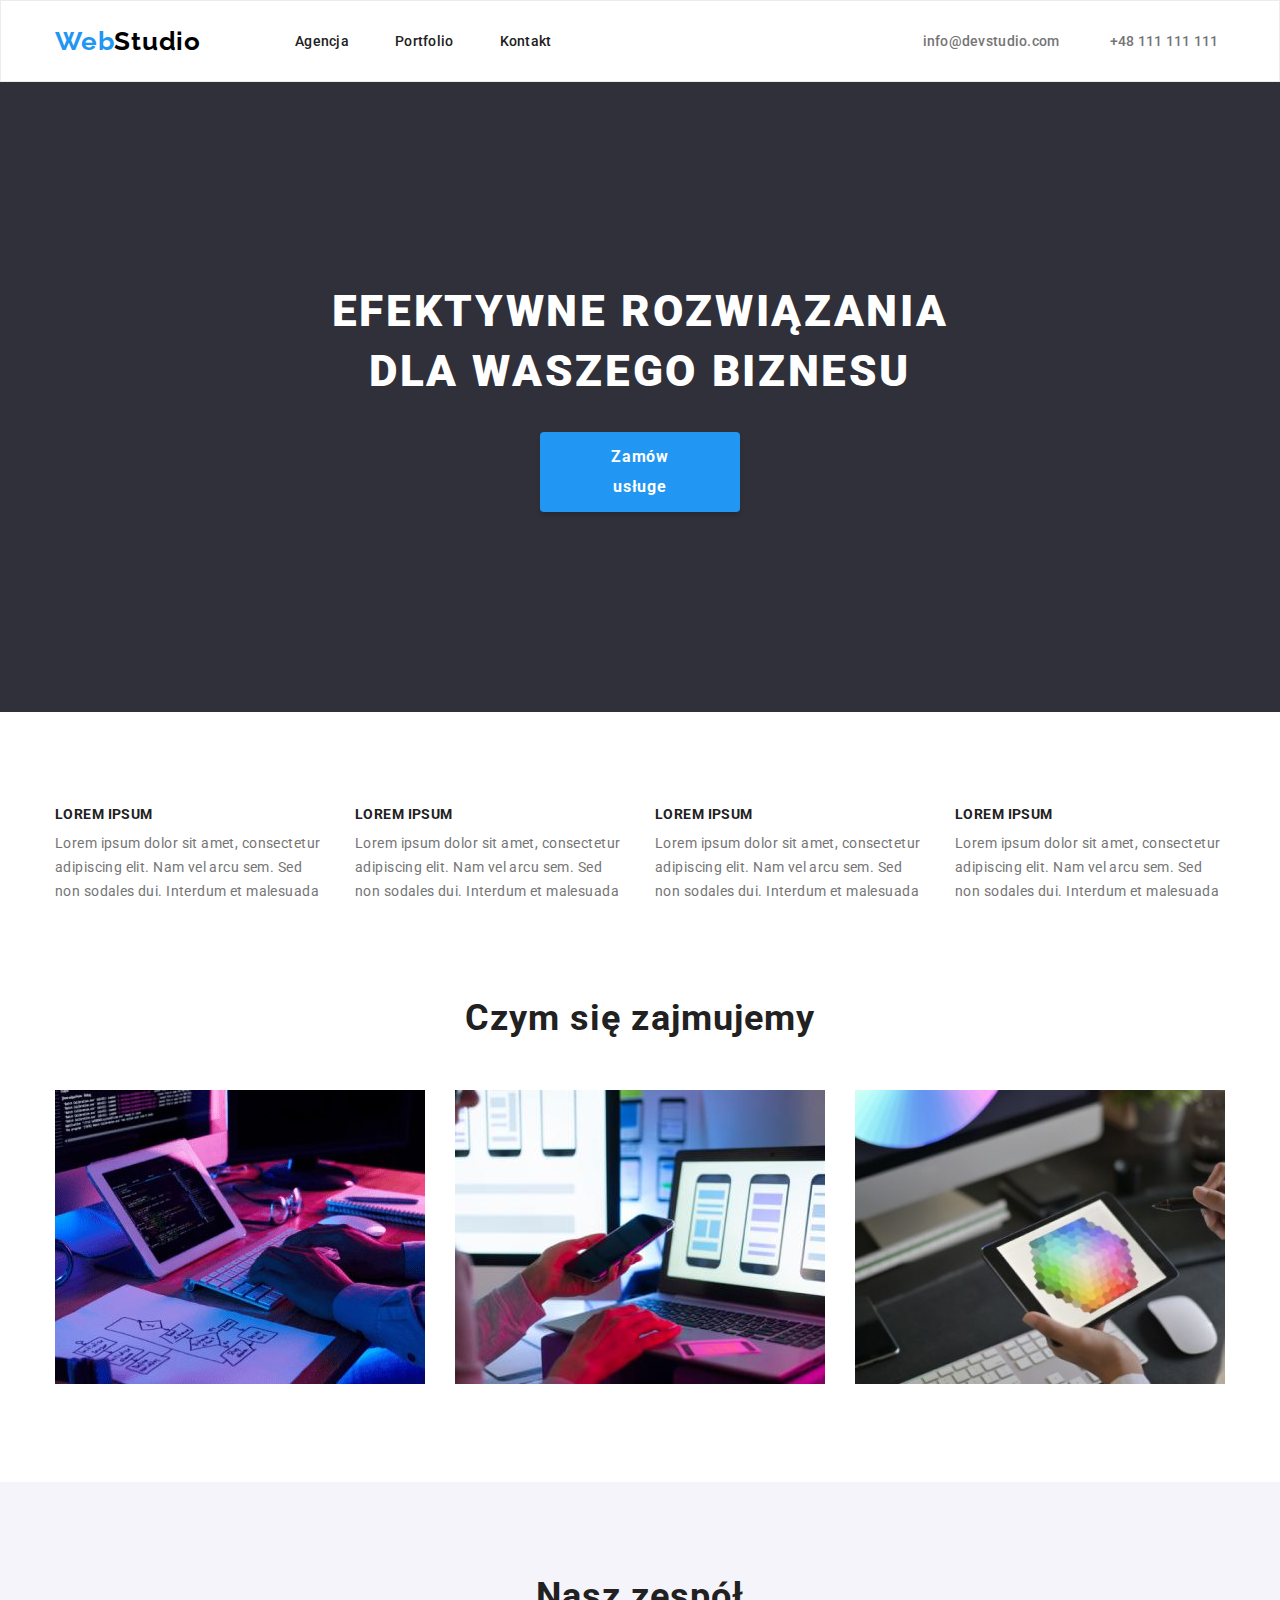
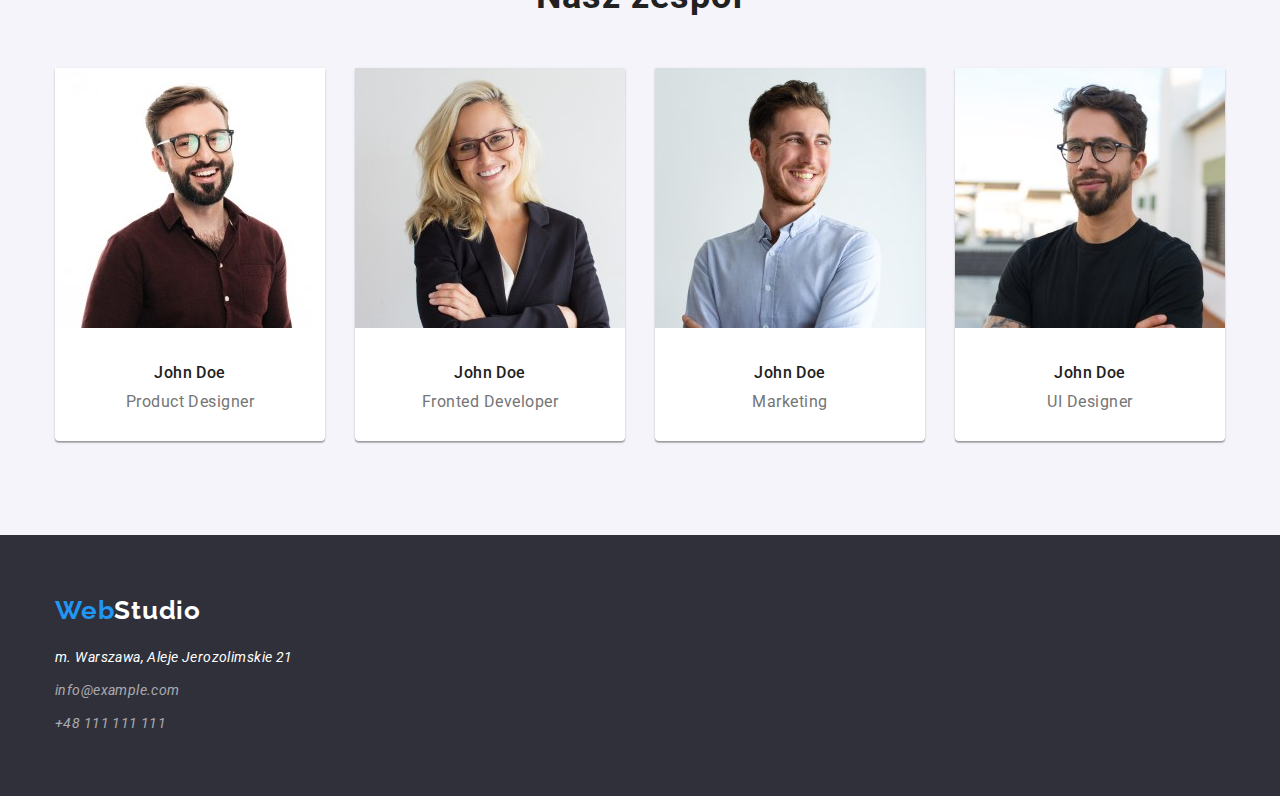
==== index.html @ d9acb0db "added files" ====
<!DOCTYPE html>
<html lang="en">
	<head>
		<meta charset="UTF-8" />
		<meta http-equiv="X-UA-Compatible" content="IE=edge" />
		<meta name="viewport" content="width=device-width, initial-scale=1.0" />
		<link rel="preconnect" href="https://fonts.googleapis.com" />
		<link rel="preconnect" href="https://fonts.gstatic.com" crossorigin />
		<link rel="stylesheet" href=" https://cdnjs.cloudflare.com/ajax/libs/modern-normalize/1.1.0/modern-normalize.min.css">
		<link
			href="https://fonts.googleapis.com/css2?family=Raleway:wght@400;700;900&family=Roboto:wght@400;500;700;900&display=swap"
			rel="stylesheet"
		/>
		<link rel="stylesheet" href="css/styles.css" />
		<title>Studio</title>
	</head>
	<body>
		<!-- HEADER -->
		<header class="header">
			<div class="container">
			<a href="index.html" class="logo">
				<span class="logo-left-side">Web</span
				><span class="logo-right-side">Studio</span></a
			>
			<nav class="navigation">
				<ul class="navigation-list">
					<li class="navigation-list-item">
						<a href="#" class="navigation-list-link">Agencja</a>
					</li>
					<li class="navigation-list-item">
						<a href="portfolio.html" class="navigation-list-link">Portfolio</a>
					</li>
					<li class="navigation-list-item">
						<a href="#" class="navigation-list-link">Kontakt</a>
					</li>
				</ul>
			</nav>
			<ul class="contact-list">
				<li class="contact-list-item">
					<a href="mailto:info@devstudio.com" class="contact-list-link"
						>info@devstudio.com</a
					>
				</li>
				<li class="contact-list-item">
					<a href="tel:+48111111111" class="contact-list-link"
						>+48 111 111 111</a
					>
				</li>
			</ul>
			</div>
		</header>
		<!-- MAIN -->
		<main>
			<!-- HERO-->
			<section class="hero">
				<div class="container">
				<h1 class="hero-title">efektywne rozwiązania dla waszego biznesu</h1>
				<button type="button" class="hero-button">Zamów usługe</button>
				</div>	
			</section>
			<!-- OUR STRENGHTS -->
			<section class="our-strength section">
				<div class="container">
				<ul class="our-strength-list">
					<li class="our-strength-list-item">
						<p class="our-strength-list-item-title">lorem ipsum</p>
						<p class="our-strength-list-item-text">
							Lorem ipsum dolor sit amet, consectetur adipiscing elit. Nam vel
							arcu sem. Sed non sodales dui. Interdum et malesuada
						</p>
					</li>
					<li class="our-strength-list-item">
						<p class="our-strength-list-item-title">lorem ipsum</p>
						<p class="our-strength-list-item-text">
							Lorem ipsum dolor sit amet, consectetur adipiscing elit. Nam vel
							arcu sem. Sed non sodales dui. Interdum et malesuada
						</p>
					</li>
					<li class="our-strength-list-item">
						<p class="our-strength-list-item-title">lorem ipsum</p>
						<p class="our-strength-list-item-text">
							Lorem ipsum dolor sit amet, consectetur adipiscing elit. Nam vel
							arcu sem. Sed non sodales dui. Interdum et malesuada
						</p>
					</li>
					<li class="our-strength-list-item">
						<p class="our-strength-list-item-title">lorem ipsum</p>
						<p class="our-strength-list-item-text">
							Lorem ipsum dolor sit amet, consectetur adipiscing elit. Nam vel
							arcu sem. Sed non sodales dui. Interdum et malesuada
						</p>
					</li>
				</ul>
				</div>
			</section>
			<!-- WHAT WE DO -->
			<section class="what-we-do section">
				<div class="container">
				<h2 class="what-we-do-title">Czym się zajmujemy</h2>
				<ul class="what-we-do-list">
					<li class="what-we-do-list-item">
						<img
							src="images/main-page/box1.jpg"
							alt="Programming"
							width="370"
							height="294"
							class="what-we-do-list-img"
						/>
					</li>
					<li class="what-we-do-list-item">
						<img
							src="images/main-page/box2.jpg"
							alt="Setting smartphone theme"
							width="370"
							height="294"
							class="what-we-do-list-img"
						/>
					</li>
					<li class="what-we-do-list-item">
						<img
							src="images/main-page/box3.jpg"
							alt="Creating gradient"
							width="370"
							height="294"
							class="what-we-do-list-img"
						/>
					</li>
				</ul>
				</div>
			</section>
			<!-- OUR TEAM -->
			<section class="our-team">
				<div class="container section">
				<h2 class="our-team-title">Nasz zespół</h2>
				<ul class="our-team-list">
					<li class="our-team-list-item">
						<img
							src="images/main-page/John_Doe1.jpg"
							alt="Product Designer"
							width="270"
							height="260"
							class="our-team-list-img"
						/>
						<p class="our-team-list-item-name">John Doe</p>
						<p class="our-team-list-item-occupation">Product Designer</p>
					</li>
					<li class="our-team-list-item">
						<img
							src="images/main-page/John_Doe2.jpg"
							alt="Fronted Developer"
							width="270"
							height="260"
							class="our-team-list-img"
						/>
						<p class="our-team-list-item-name">John Doe</p>
						<p class="our-team-list-item-occupation">Fronted Developer</p>
					</li>
					<li class="our-team-list-item">
						<img
							src="images/main-page/John_Doe3.jpg"
							alt="Marketing"
							width="270"
							height="260"
							class="our-team-list-img"
						/>
						<p class="our-team-list-item-name">John Doe</p>
						<p class="our-team-list-item-occupation">Marketing</p>
					</li>
					<li class="our-team-list-item">
						<img
							src="images/main-page/John_Doe4.jpg"
							alt="UI Designer"
							width="270"
							height="260"
							class="our-team-list-img"
						/>
						<p class="our-team-list-item-name">John Doe</p>
						<p class="our-team-list-item-occupation">UI Designer</p>
					</li>
				</ul>
				</div>
			</section>
		</main>
		<!-- FOOTER -->
		<footer class="footer">
			<div class="container">
			<a href="index.html" class="logo"
				><span class="logo-left-side">Web</span
				><span class="logo-right-side-dark-theme">Studio</span></a
			>
			<address class="footer-address">
				<ul class="footer-list">
					<li class="footer-list-item">
						<a
							href="https://goo.gl/maps/Mp1jsJDvYEzKUSzLA"
							target="_blank"
							class="footer-list-link footer-list-address"
							>m. Warszawa, Aleje Jerozolimskie 21</a
						>
					</li>
					<li class="footer-list-item">
						<a
							href="mailto:info@example.com"
							class="footer-list-link footer-list-mail"
							>info@example.com</a
						>
					</li>
					<li class="footer-list-item">
						<a href="tel:+48111111111" class="footer-list-link footer-list-tel"
							>+48 111 111 111</a
						>
					</li>
				</ul>
			</address>
			</div>
		</footer>
	</body>
</html>
---- css/styles.css ----
:root {
	--main-font: "Roboto", sans-serif;
	--secondary-font: "Raleway", sans-serif;
	--main-color: #212121;
	--secondary-color: #757575;
	--background-color: #2f303a;
	--checked-color: #2196f3;
	--checked-button-color: #ffffff;
	--button-background-color: #f5f4fa;
	--address-color: #ffffff;
	--left-logo-color: #2196f3;
	--right-logo-color: #000000;
	--right-logo-color-dark-theme: #ffffff;
	--contact-color: rgba(255, 255, 255, 0.6);
	--header-color: #ececec;
	--hero-title-color: #ffffff;
	--ourteam-background-color: #f5f4fa;
	--card-color: #ffffff;
}

body {
	font-family: var(--main-font);
	color: var(--main-color);
}

h1,
h2,
h3,
h4,
h5,
h6 {
	margin: 0;
	padding: 0;
}

p {
	margin: 0;
	padding: 0;
}

ul,
ol {
	margin: 0;
	padding: 0;
}
/* ========COMPONENTS======= */
.container {
	width: 1200px;
	padding: 0 15px;
	margin: 0 auto;
}

.section {
	padding-top: 94px;
	padding-bottom: 94px;
}

.logo {
	font-family: var(--secondary-font);
	font-weight: bold;
	font-size: 26px;
	line-height: 1.192;
	letter-spacing: 0.03em;
	text-decoration: none;
}

.portfolio-logo {
	text-shadow: 0px 4px 4px rgba(0, 0, 0, 0.25);
}

.logo-left-side {
	color: var(--left-logo-color);
}

.logo-right-side {
	color: var(--right-logo-color);
}

.logo-right-side-dark-theme {
	color: var(--right-logo-color-dark-theme);
}
/* ========COMPONENTS END======= */

/* ========HEADER======= */
.header{
	border: 1px solid var(--header-color);
}

.header .container {
	display: flex;
	align-items: center;
	height: 80px;
}

.header .logo {
	margin-right: 94px;
}

.navigation {
	margin-right: 371px;
}

.navigation-list {
	list-style: none;
	display: flex;
}

.navigation-list-item:not(:last-child) {
	margin-right: 46px;
}

.navigation-list-link {
	color: var(--main-color);
	font-weight: 500;
	font-size: 14px;
	line-height: 1.143;
	letter-spacing: 0.02em;
	text-decoration: none;
}

.navigation-list-link:focus,
.navigation-list-link:hover,
.contact-list-link:focus,
.contact-list-link:hover {
	color: var(--checked-color);
}

.contact-list {
	list-style: none;
	display: flex;
}

.contact-list-link {
	font-weight: 500;
	font-size: 14px;
	line-height: 1.143;
	letter-spacing: 0.02em;
	color: var(--secondary-color);
	text-decoration: none;
}

.contact-list-item:first-child {
	margin-right: 50px;
}

.portfolio-active {
	color: var(--checked-color);
}
/* ========HEADER END======= */

/* ========MAIN======= */
.main-list,
.filter-list {
	list-style: none;
}

.filter-list {
	margin-bottom: 50px;
	display: flex;
	justify-content: center;
}

.filter-list-item:not(:last-child) {
	margin-right: 8px;
}

.filter-button {
	width: 121px;
	min-height: 38px;
	font-weight: 500;
	font-size: 16px;
	line-height: 1.625;
	text-align: center;
	letter-spacing: 0.03em;
	background: var(--button-background-color);
	border-radius: 4px;
	cursor: pointer;
	border: none;
}

.filter-button:focus,
.filter-button:hover {
	background: var(--checked-color);
	color: var(--checked-button-color);
}

.main-list {
	display: flex;
	flex-wrap: wrap;
	/* setting margin-right on -36px becouse i added border = 1px  */
	margin-right: -36px;
	margin-top: -36px; 
}

.main-list-item {
	background: var(--card-color);
	border: 1px solid #eeeeee;
	margin-right: 30px;
	margin-top: 30px;
	flex-basis: calc(100% / 3 - 30px);
}

.main-list-item-text{
	padding: 20px 24px;
}

.main-list-title {
	font-weight: bold;
	font-size: 18px;
	line-height: 2;
	letter-spacing: 0.06em;
}

.main-list-paragraph {
	font-size: 16px;
	line-height: 1.875;
	letter-spacing: 0.03em;
	color: var(--secondary-color);
}
/* ========MAIN END======= */

/* ========HERO======= */
.hero{
	background: var(--background-color);
}

.hero .container {
	padding: 200px 252px;
}

.hero-title {
	font-weight: 900;
	font-size: 44px;
	line-height: 1.363;
	text-align: center;
	letter-spacing: 0.06em;
	text-transform: uppercase;
	color: var(--hero-title-color);
	width: 696px;
	min-height: 120px;
	margin-bottom: 30px;
}

.hero-button {
	display: block;
	margin: 0 auto;
	padding: 10px 41px;
	width: 200px;
	min-height: 50px;
	font-weight: bold;
	font-size: 16px;
	line-height: 1.875;
	border: none;
	letter-spacing: 0.06em;
	color: var(--checked-button-color);
	cursor: pointer;
	background: var(--checked-color);
	box-shadow: 0px 4px 4px rgba(0, 0, 0, 0.15);
	border-radius: 4px;
}
/* ========HERO END======= */

/* ========OUR STRENGHT======= */
.our-strength-list {
	list-style: none;
	display: flex;
}

.our-strength-list-item:not(:last-child) {
	margin-right: 30px;
}

.our-strength-list-item-title {
	margin-bottom: 10px;
	font-weight: bold;
	font-size: 14px;
	line-height: 1.142;
	letter-spacing: 0.03em;
	text-transform: uppercase;
}

.our-strength-list-item-text {
	font-size: 14px;
	line-height: 1.714;
	letter-spacing: 0.03em;
	color: var(--secondary-color);
}
/* ========OUR STRENGHT END======= */

/* ========WHAT WE DO======= */
.what-we-do.section {
	padding-top: 0;
	padding-bottom: 94px;
}

.what-we-do-title {
	font-weight: bold;
	font-size: 36px;
	line-height: 1.166;
	text-align: center;
	letter-spacing: 0.03em;
	margin-bottom: 50px;
}

.what-we-do-list {
	list-style: none;
	display: flex;
	justify-content: space-between;
}

.what-we-do-list-item:not(:last-child) {
	margin-right: 30px;
}
/* ========WHAT WE DO END======= */

/* ========OUR TEAM======= */

.our-team {
	background-color: var(--ourteam-background-color);
}

.our-team-title {
	margin-bottom: 50px;
	font-weight: bold;
	font-size: 36px;
	line-height: 1.166;
	text-align: center;
	letter-spacing: 0.03em;
}

.our-team-list {
	list-style: none;
	display: flex;
}

.our-team-list-item {
	width: 270px;
	min-height: 368px;
	background: var(--card-color);
	box-shadow: 0px 1px 3px rgba(0, 0, 0, 0.12), 0px 1px 1px rgba(0, 0, 0, 0.14),
		0px 2px 1px rgba(0, 0, 0, 0.2);
	border-radius: 0px 0px 4px 4px;
}

.our-team-list-item:not(:last-child) {
	margin-right: 30px;
}

.our-team-list-img {
	margin-bottom: 30px;
}

.our-team-list-item-name {
	font-weight: 500;
	font-size: 16px;
	line-height: 1.1875;
	text-align: center;
	letter-spacing: 0.03em;
	margin-bottom: 10px;
}

.our-team-list-item-occupation {
	font-size: 16px;
	line-height: 1.1875;
	text-align: center;
	letter-spacing: 0.03em;
	color: var(--secondary-color);
	margin-bottom: 30px;
}

/* ========OUR TEAM END======= */

/* ========FOOTER======= */
.footer{
	background-color: var(--background-color);
}

.footer .container {
	padding: 60px 15px;
	display: flex;
	flex-direction: column;
}

.footer .logo {
	margin-bottom: 20px;
}

.footer-list {
	list-style: none;
}

.footer-list-item:not(:last-child) {
	margin-bottom: 9px;
}

.footer-list-link {
	font-size: 14px;
	line-height: 1.714;
	letter-spacing: 0.03em;
	text-decoration: none;
	color: var(--contact-color);
}

.footer-list-address {
	color: var(--address-color);
}

.portfolio-footer-list-mail {
	text-decoration: underline;
}

.footer-list-link:focus,
.footer-list-link:hover {
	color: var(--checked-color);
}

/* ========FOOTER END======= */
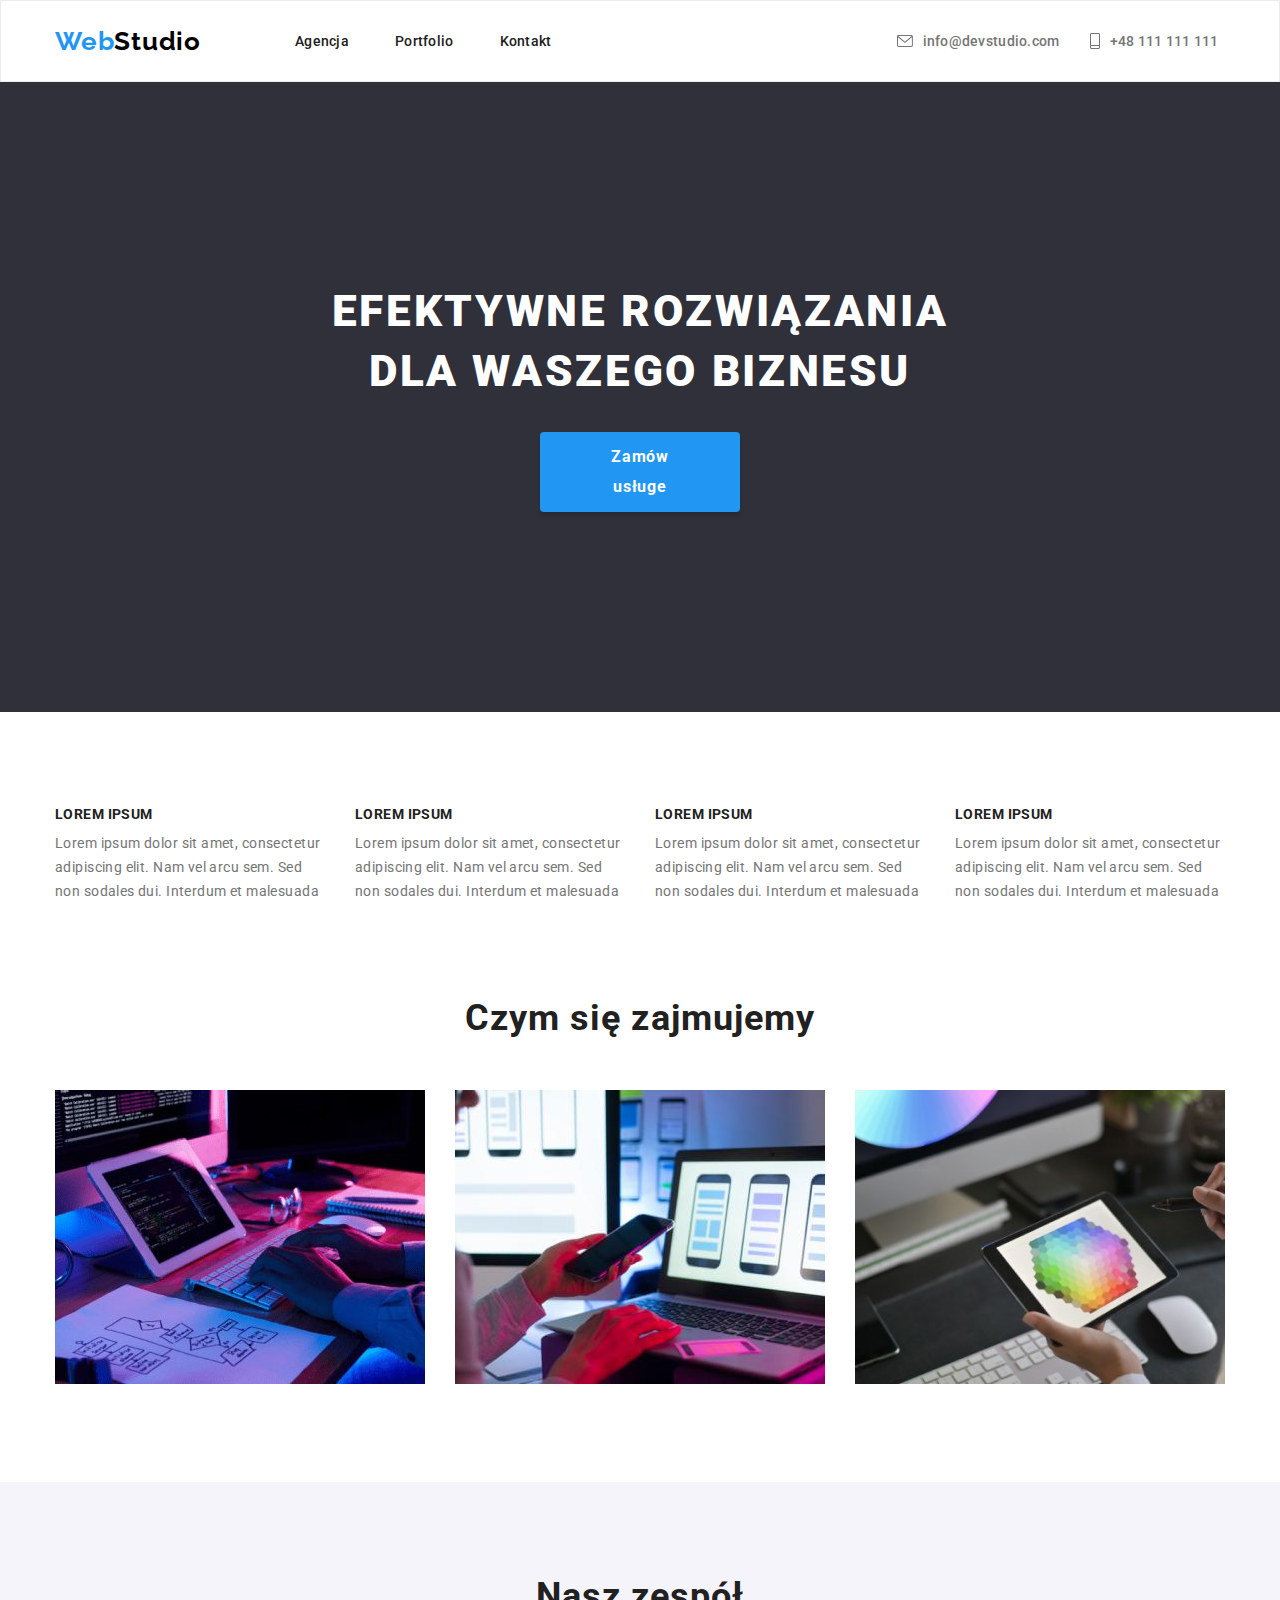
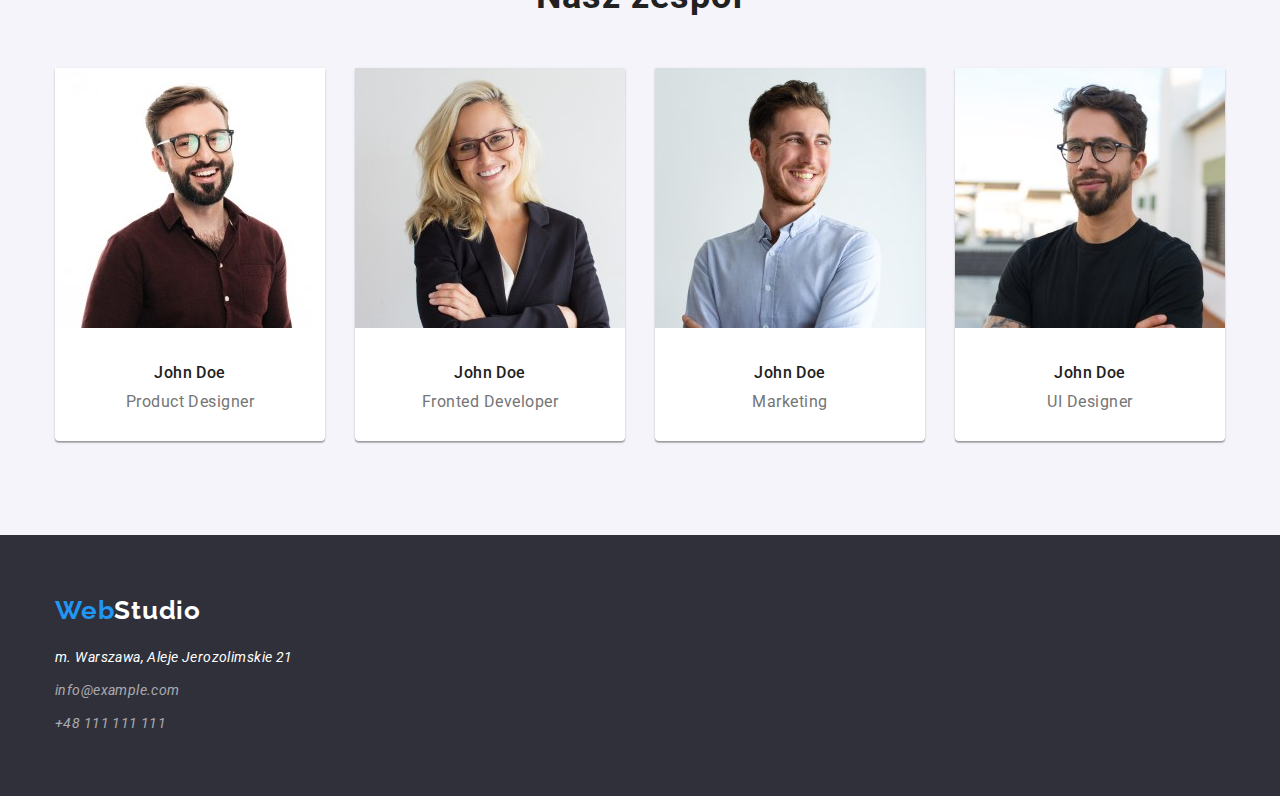
==== commit 464f4df2: "setting icons to links" ====
--- a/index.html
+++ b/index.html
@@ -6,7 +6,10 @@
 		<meta name="viewport" content="width=device-width, initial-scale=1.0" />
 		<link rel="preconnect" href="https://fonts.googleapis.com" />
 		<link rel="preconnect" href="https://fonts.gstatic.com" crossorigin />
-		<link rel="stylesheet" href=" https://cdnjs.cloudflare.com/ajax/libs/modern-normalize/1.1.0/modern-normalize.min.css">
+		<link
+			rel="stylesheet"
+			href=" https://cdnjs.cloudflare.com/ajax/libs/modern-normalize/1.1.0/modern-normalize.min.css"
+		/>
 		<link
 			href="https://fonts.googleapis.com/css2?family=Raleway:wght@400;700;900&family=Roboto:wght@400;500;700;900&display=swap"
 			rel="stylesheet"
@@ -18,35 +21,41 @@
 		<!-- HEADER -->
 		<header class="header">
 			<div class="container">
-			<a href="index.html" class="logo">
-				<span class="logo-left-side">Web</span
-				><span class="logo-right-side">Studio</span></a
-			>
-			<nav class="navigation">
-				<ul class="navigation-list">
-					<li class="navigation-list-item">
-						<a href="#" class="navigation-list-link">Agencja</a>
+				<a href="index.html" class="logo">
+					<span class="logo-left-side">Web</span
+					><span class="logo-right-side">Studio</span></a
+				>
+				<nav class="navigation">
+					<ul class="navigation-list">
+						<li class="navigation-list-item">
+							<a href="#" class="navigation-list-link">Agencja</a>
+						</li>
+						<li class="navigation-list-item">
+							<a href="portfolio.html" class="navigation-list-link"
+								>Portfolio</a
+							>
+						</li>
+						<li class="navigation-list-item">
+							<a href="#" class="navigation-list-link">Kontakt</a>
+						</li>
+					</ul>
+				</nav>
+				<ul class="contact-list">
+					<li class="contact-list-item">
+						<svg class="contact-list-icon_space" width="16" height="12">
+							<use class="contact-list-icon" href="/images/icons.svg#icon-envelope"></use>
+						</svg>
+						<a href="mailto:info@devstudio.com" class="contact-list-link"
+							>info@devstudio.com</a
+						>
 					</li>
-					<li class="navigation-list-item">
-						<a href="portfolio.html" class="navigation-list-link">Portfolio</a>
-					</li>
-					<li class="navigation-list-item">
-						<a href="#" class="navigation-list-link">Kontakt</a>
+					<li class="contact-list-item">
+						<svg class="contact-list-icon_space" width="10" height="16"><use class="contact-list-icon" href="images/icons.svg#icon-smartphone"></use></svg>
+						<a href="tel:+48111111111" class="contact-list-link"
+							>+48 111 111 111</a
+						>
 					</li>
 				</ul>
-			</nav>
-			<ul class="contact-list">
-				<li class="contact-list-item">
-					<a href="mailto:info@devstudio.com" class="contact-list-link"
-						>info@devstudio.com</a
-					>
-				</li>
-				<li class="contact-list-item">
-					<a href="tel:+48111111111" class="contact-list-link"
-						>+48 111 111 111</a
-					>
-				</li>
-			</ul>
 			</div>
 		</header>
 		<!-- MAIN -->
@@ -54,164 +63,166 @@
 			<!-- HERO-->
 			<section class="hero">
 				<div class="container">
-				<h1 class="hero-title">efektywne rozwiązania dla waszego biznesu</h1>
-				<button type="button" class="hero-button">Zamów usługe</button>
-				</div>	
+					<h1 class="hero-title">efektywne rozwiązania dla waszego biznesu</h1>
+					<button type="button" class="hero-button">Zamów usługe</button>
+				</div>
 			</section>
 			<!-- OUR STRENGHTS -->
 			<section class="our-strength section">
 				<div class="container">
-				<ul class="our-strength-list">
-					<li class="our-strength-list-item">
-						<p class="our-strength-list-item-title">lorem ipsum</p>
-						<p class="our-strength-list-item-text">
-							Lorem ipsum dolor sit amet, consectetur adipiscing elit. Nam vel
-							arcu sem. Sed non sodales dui. Interdum et malesuada
-						</p>
-					</li>
-					<li class="our-strength-list-item">
-						<p class="our-strength-list-item-title">lorem ipsum</p>
-						<p class="our-strength-list-item-text">
-							Lorem ipsum dolor sit amet, consectetur adipiscing elit. Nam vel
-							arcu sem. Sed non sodales dui. Interdum et malesuada
-						</p>
-					</li>
-					<li class="our-strength-list-item">
-						<p class="our-strength-list-item-title">lorem ipsum</p>
-						<p class="our-strength-list-item-text">
-							Lorem ipsum dolor sit amet, consectetur adipiscing elit. Nam vel
-							arcu sem. Sed non sodales dui. Interdum et malesuada
-						</p>
-					</li>
-					<li class="our-strength-list-item">
-						<p class="our-strength-list-item-title">lorem ipsum</p>
-						<p class="our-strength-list-item-text">
-							Lorem ipsum dolor sit amet, consectetur adipiscing elit. Nam vel
-							arcu sem. Sed non sodales dui. Interdum et malesuada
-						</p>
-					</li>
-				</ul>
+					<ul class="our-strength-list">
+						<li class="our-strength-list-item">
+							<p class="our-strength-list-item-title">lorem ipsum</p>
+							<p class="our-strength-list-item-text">
+								Lorem ipsum dolor sit amet, consectetur adipiscing elit. Nam vel
+								arcu sem. Sed non sodales dui. Interdum et malesuada
+							</p>
+						</li>
+						<li class="our-strength-list-item">
+							<p class="our-strength-list-item-title">lorem ipsum</p>
+							<p class="our-strength-list-item-text">
+								Lorem ipsum dolor sit amet, consectetur adipiscing elit. Nam vel
+								arcu sem. Sed non sodales dui. Interdum et malesuada
+							</p>
+						</li>
+						<li class="our-strength-list-item">
+							<p class="our-strength-list-item-title">lorem ipsum</p>
+							<p class="our-strength-list-item-text">
+								Lorem ipsum dolor sit amet, consectetur adipiscing elit. Nam vel
+								arcu sem. Sed non sodales dui. Interdum et malesuada
+							</p>
+						</li>
+						<li class="our-strength-list-item">
+							<p class="our-strength-list-item-title">lorem ipsum</p>
+							<p class="our-strength-list-item-text">
+								Lorem ipsum dolor sit amet, consectetur adipiscing elit. Nam vel
+								arcu sem. Sed non sodales dui. Interdum et malesuada
+							</p>
+						</li>
+					</ul>
 				</div>
 			</section>
 			<!-- WHAT WE DO -->
 			<section class="what-we-do section">
 				<div class="container">
-				<h2 class="what-we-do-title">Czym się zajmujemy</h2>
-				<ul class="what-we-do-list">
-					<li class="what-we-do-list-item">
-						<img
-							src="images/main-page/box1.jpg"
-							alt="Programming"
-							width="370"
-							height="294"
-							class="what-we-do-list-img"
-						/>
-					</li>
-					<li class="what-we-do-list-item">
-						<img
-							src="images/main-page/box2.jpg"
-							alt="Setting smartphone theme"
-							width="370"
-							height="294"
-							class="what-we-do-list-img"
-						/>
-					</li>
-					<li class="what-we-do-list-item">
-						<img
-							src="images/main-page/box3.jpg"
-							alt="Creating gradient"
-							width="370"
-							height="294"
-							class="what-we-do-list-img"
-						/>
-					</li>
-				</ul>
+					<h2 class="what-we-do-title">Czym się zajmujemy</h2>
+					<ul class="what-we-do-list">
+						<li class="what-we-do-list-item">
+							<img
+								src="images/main-page/box1.jpg"
+								alt="Programming"
+								width="370"
+								height="294"
+								class="what-we-do-list-img"
+							/>
+						</li>
+						<li class="what-we-do-list-item">
+							<img
+								src="images/main-page/box2.jpg"
+								alt="Setting smartphone theme"
+								width="370"
+								height="294"
+								class="what-we-do-list-img"
+							/>
+						</li>
+						<li class="what-we-do-list-item">
+							<img
+								src="images/main-page/box3.jpg"
+								alt="Creating gradient"
+								width="370"
+								height="294"
+								class="what-we-do-list-img"
+							/>
+						</li>
+					</ul>
 				</div>
 			</section>
 			<!-- OUR TEAM -->
 			<section class="our-team">
 				<div class="container section">
-				<h2 class="our-team-title">Nasz zespół</h2>
-				<ul class="our-team-list">
-					<li class="our-team-list-item">
-						<img
-							src="images/main-page/John_Doe1.jpg"
-							alt="Product Designer"
-							width="270"
-							height="260"
-							class="our-team-list-img"
-						/>
-						<p class="our-team-list-item-name">John Doe</p>
-						<p class="our-team-list-item-occupation">Product Designer</p>
-					</li>
-					<li class="our-team-list-item">
-						<img
-							src="images/main-page/John_Doe2.jpg"
-							alt="Fronted Developer"
-							width="270"
-							height="260"
-							class="our-team-list-img"
-						/>
-						<p class="our-team-list-item-name">John Doe</p>
-						<p class="our-team-list-item-occupation">Fronted Developer</p>
-					</li>
-					<li class="our-team-list-item">
-						<img
-							src="images/main-page/John_Doe3.jpg"
-							alt="Marketing"
-							width="270"
-							height="260"
-							class="our-team-list-img"
-						/>
-						<p class="our-team-list-item-name">John Doe</p>
-						<p class="our-team-list-item-occupation">Marketing</p>
-					</li>
-					<li class="our-team-list-item">
-						<img
-							src="images/main-page/John_Doe4.jpg"
-							alt="UI Designer"
-							width="270"
-							height="260"
-							class="our-team-list-img"
-						/>
-						<p class="our-team-list-item-name">John Doe</p>
-						<p class="our-team-list-item-occupation">UI Designer</p>
-					</li>
-				</ul>
+					<h2 class="our-team-title">Nasz zespół</h2>
+					<ul class="our-team-list">
+						<li class="our-team-list-item">
+							<img
+								src="images/main-page/John_Doe1.jpg"
+								alt="Product Designer"
+								width="270"
+								height="260"
+								class="our-team-list-img"
+							/>
+							<p class="our-team-list-item-name">John Doe</p>
+							<p class="our-team-list-item-occupation">Product Designer</p>
+						</li>
+						<li class="our-team-list-item">
+							<img
+								src="images/main-page/John_Doe2.jpg"
+								alt="Fronted Developer"
+								width="270"
+								height="260"
+								class="our-team-list-img"
+							/>
+							<p class="our-team-list-item-name">John Doe</p>
+							<p class="our-team-list-item-occupation">Fronted Developer</p>
+						</li>
+						<li class="our-team-list-item">
+							<img
+								src="images/main-page/John_Doe3.jpg"
+								alt="Marketing"
+								width="270"
+								height="260"
+								class="our-team-list-img"
+							/>
+							<p class="our-team-list-item-name">John Doe</p>
+							<p class="our-team-list-item-occupation">Marketing</p>
+						</li>
+						<li class="our-team-list-item">
+							<img
+								src="images/main-page/John_Doe4.jpg"
+								alt="UI Designer"
+								width="270"
+								height="260"
+								class="our-team-list-img"
+							/>
+							<p class="our-team-list-item-name">John Doe</p>
+							<p class="our-team-list-item-occupation">UI Designer</p>
+						</li>
+					</ul>
 				</div>
 			</section>
 		</main>
 		<!-- FOOTER -->
 		<footer class="footer">
 			<div class="container">
-			<a href="index.html" class="logo"
-				><span class="logo-left-side">Web</span
-				><span class="logo-right-side-dark-theme">Studio</span></a
-			>
-			<address class="footer-address">
-				<ul class="footer-list">
-					<li class="footer-list-item">
-						<a
-							href="https://goo.gl/maps/Mp1jsJDvYEzKUSzLA"
-							target="_blank"
-							class="footer-list-link footer-list-address"
-							>m. Warszawa, Aleje Jerozolimskie 21</a
-						>
-					</li>
-					<li class="footer-list-item">
-						<a
-							href="mailto:info@example.com"
-							class="footer-list-link footer-list-mail"
-							>info@example.com</a
-						>
-					</li>
-					<li class="footer-list-item">
-						<a href="tel:+48111111111" class="footer-list-link footer-list-tel"
-							>+48 111 111 111</a
-						>
-					</li>
-				</ul>
-			</address>
+				<a href="index.html" class="logo"
+					><span class="logo-left-side">Web</span
+					><span class="logo-right-side-dark-theme">Studio</span></a
+				>
+				<address class="footer-address">
+					<ul class="footer-list">
+						<li class="footer-list-item">
+							<a
+								href="https://goo.gl/maps/Mp1jsJDvYEzKUSzLA"
+								target="_blank"
+								class="footer-list-link footer-list-address"
+								>m. Warszawa, Aleje Jerozolimskie 21</a
+							>
+						</li>
+						<li class="footer-list-item">
+							<a
+								href="mailto:info@example.com"
+								class="footer-list-link footer-list-mail"
+								>info@example.com</a
+							>
+						</li>
+						<li class="footer-list-item">
+							<a
+								href="tel:+48111111111"
+								class="footer-list-link footer-list-tel"
+								>+48 111 111 111</a
+							>
+						</li>
+					</ul>
+				</address>
 			</div>
 		</footer>
 	</body>
--- a/css/styles.css
+++ b/css/styles.css
@@ -97,7 +97,7 @@
 }
 
 .navigation {
-	margin-right: 371px;
+	margin-right: 345px;
 }
 
 .navigation-list {
@@ -119,28 +119,45 @@
 }
 
 .navigation-list-link:focus,
-.navigation-list-link:hover,
-.contact-list-link:focus,
-.contact-list-link:hover {
+.navigation-list-link:hover
+{
 	color: var(--checked-color);
 }
 
 .contact-list {
 	list-style: none;
 	display: flex;
+	color:var(--secondary-color);
 }
 
 .contact-list-link {
+	display:block;
 	font-weight: 500;
 	font-size: 14px;
 	line-height: 1.143;
 	letter-spacing: 0.02em;
-	color: var(--secondary-color);
+	color: currentColor;
 	text-decoration: none;
 }
 
+.contact-list-item{
+	display: flex;
+	justify-content: center;
+	align-items: center;
+}
+
+.contact-list-item:hover{
+	color:var(--checked-color);
+}
+
+
 .contact-list-item:first-child {
-	margin-right: 50px;
+	margin-right: 30px;
+}
+
+.contact-list-icon_space{
+	margin-right:10px;
+	fill:currentColor;
 }
 
 .portfolio-active {
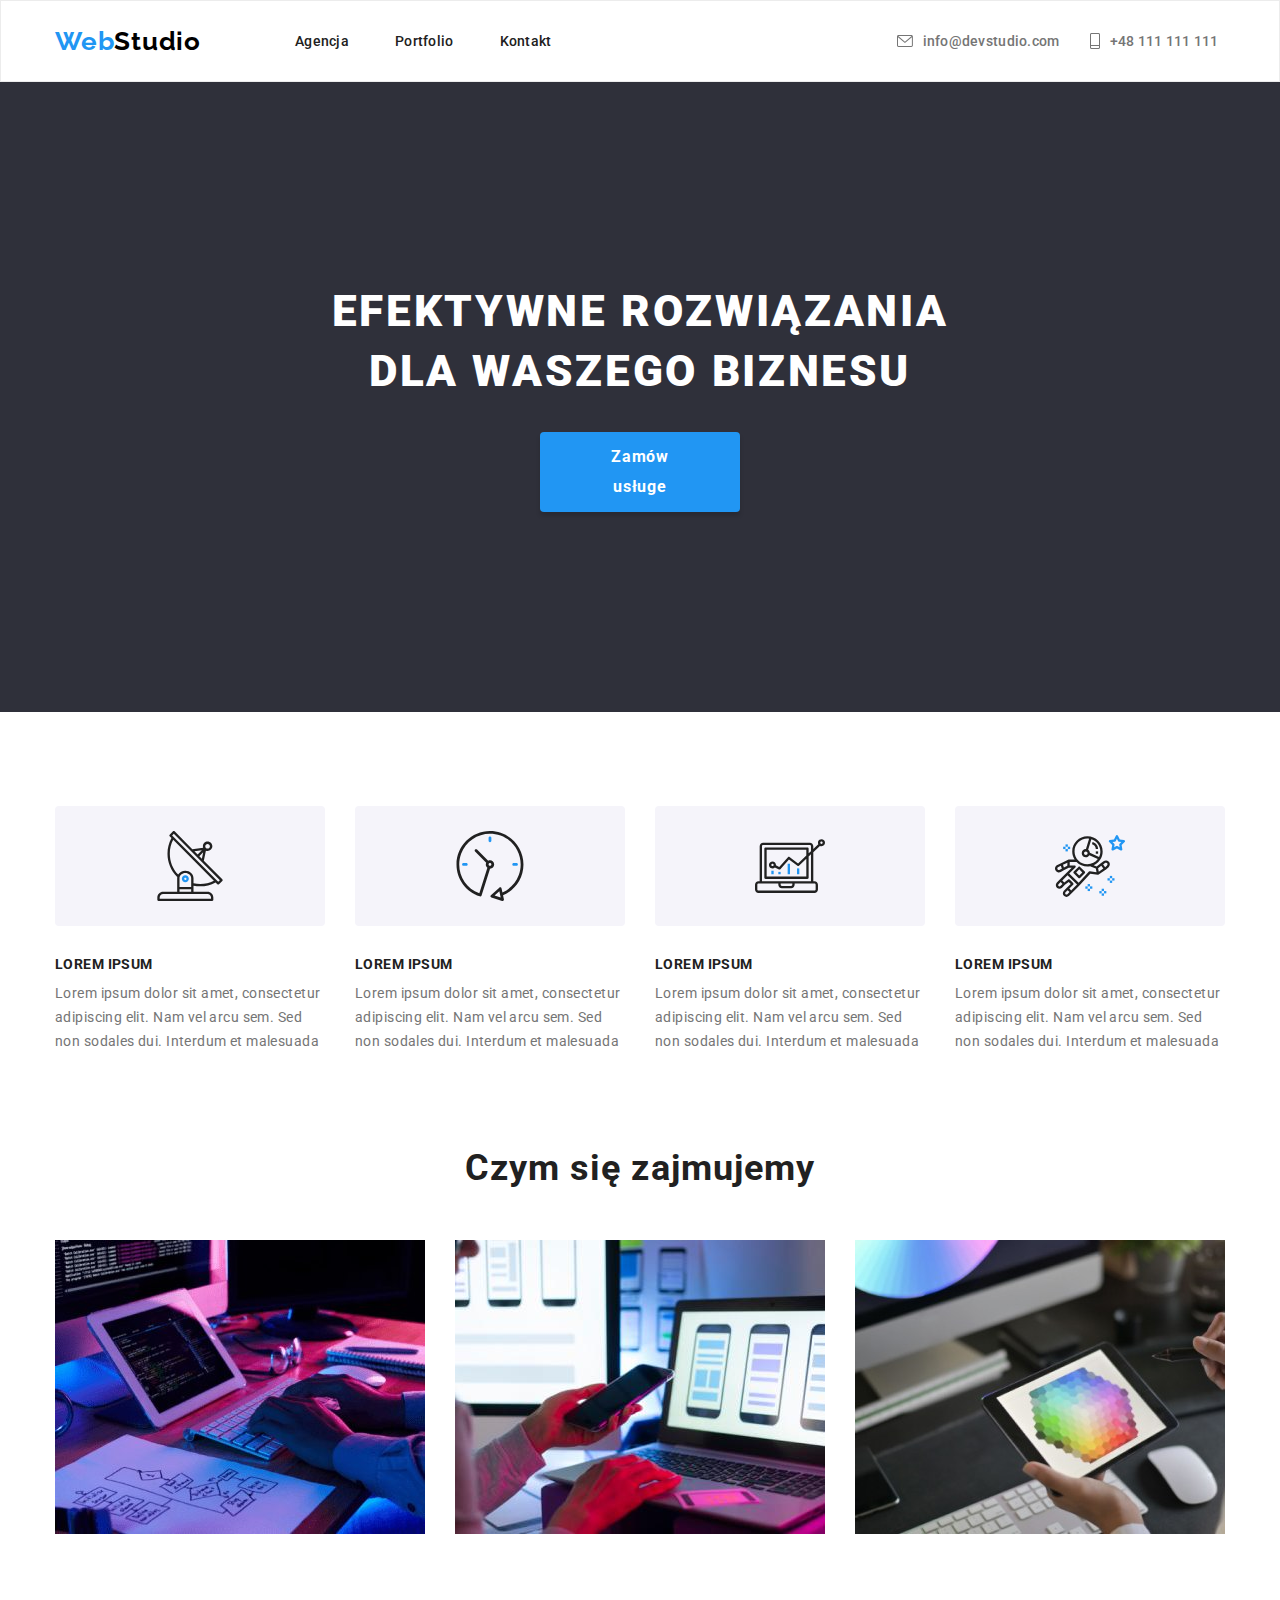
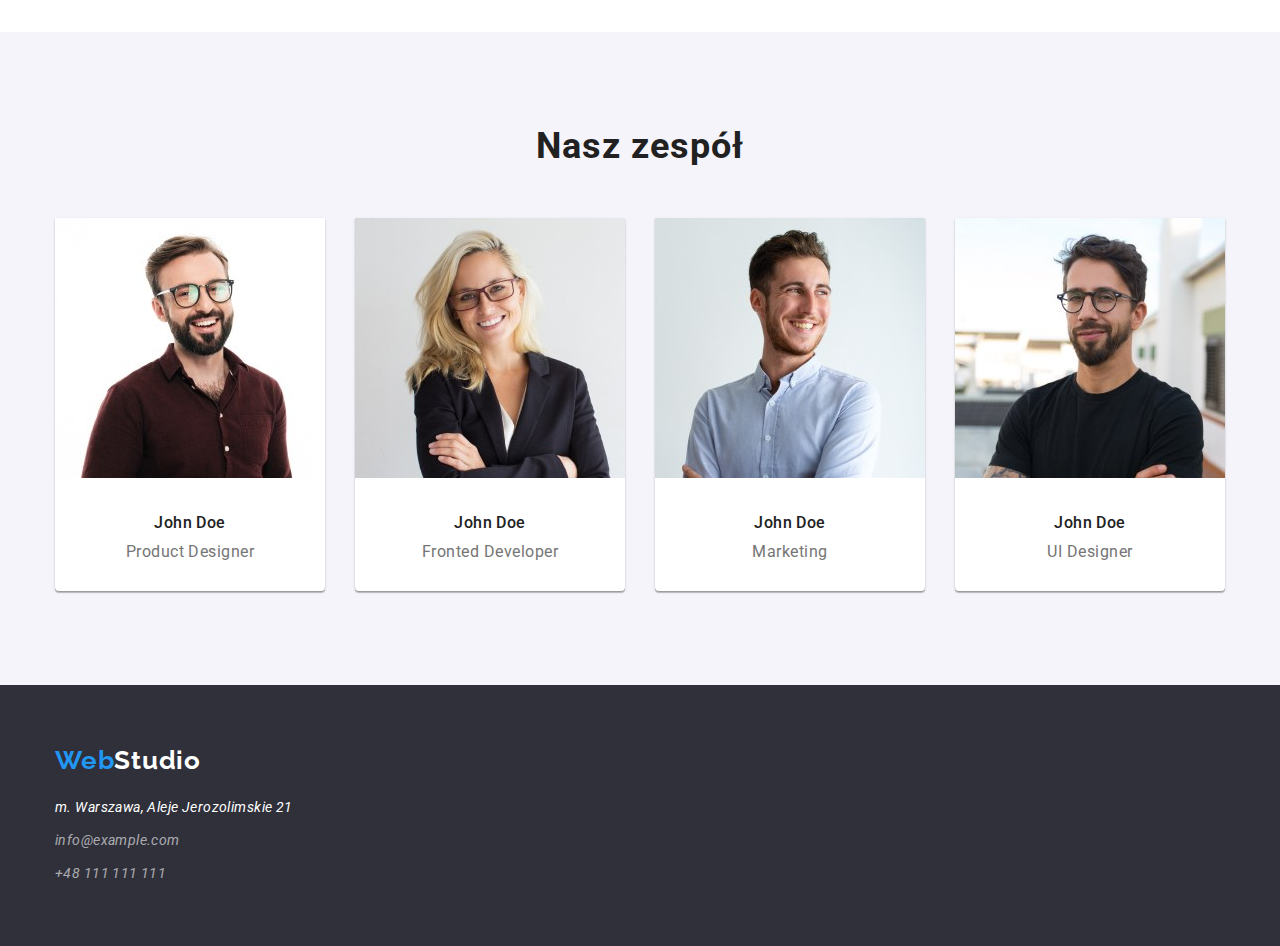
==== commit a89da39e: "added icons to section" ====
--- a/index.html
+++ b/index.html
@@ -43,14 +43,22 @@
 				<ul class="contact-list">
 					<li class="contact-list-item">
 						<svg class="contact-list-icon_space" width="16" height="12">
-							<use class="contact-list-icon" href="/images/icons.svg#icon-envelope"></use>
+							<use
+								class="contact-list-icon"
+								href="/images/icons.svg#icon-envelope"
+							></use>
 						</svg>
 						<a href="mailto:info@devstudio.com" class="contact-list-link"
 							>info@devstudio.com</a
 						>
 					</li>
 					<li class="contact-list-item">
-						<svg class="contact-list-icon_space" width="10" height="16"><use class="contact-list-icon" href="images/icons.svg#icon-smartphone"></use></svg>
+						<svg class="contact-list-icon_space" width="10" height="16">
+							<use
+								class="contact-list-icon"
+								href="images/icons.svg#icon-smartphone"
+							></use>
+						</svg>
 						<a href="tel:+48111111111" class="contact-list-link"
 							>+48 111 111 111</a
 						>
@@ -72,27 +80,47 @@
 				<div class="container">
 					<ul class="our-strength-list">
 						<li class="our-strength-list-item">
-							<p class="our-strength-list-item-title">lorem ipsum</p>
-							<p class="our-strength-list-item-text">
-								Lorem ipsum dolor sit amet, consectetur adipiscing elit. Nam vel
-								arcu sem. Sed non sodales dui. Interdum et malesuada
-							</p>
-						</li>
-						<li class="our-strength-list-item">
-							<p class="our-strength-list-item-title">lorem ipsum</p>
-							<p class="our-strength-list-item-text">
-								Lorem ipsum dolor sit amet, consectetur adipiscing elit. Nam vel
-								arcu sem. Sed non sodales dui. Interdum et malesuada
-							</p>
-						</li>
-						<li class="our-strength-list-item">
-							<p class="our-strength-list-item-title">lorem ipsum</p>
-							<p class="our-strength-list-item-text">
-								Lorem ipsum dolor sit amet, consectetur adipiscing elit. Nam vel
-								arcu sem. Sed non sodales dui. Interdum et malesuada
-							</p>
-						</li>
-						<li class="our-strength-list-item">
+							<div class="our-strenght-list-icon">
+								<svg height="70" width="70px">
+									<use href="/images/icons.svg#icon-antenna"></use>
+								</svg>
+							</div>
+							<p class="our-strength-list-item-title">lorem ipsum</p>
+							<p class="our-strength-list-item-text">
+								Lorem ipsum dolor sit amet, consectetur adipiscing elit. Nam vel
+								arcu sem. Sed non sodales dui. Interdum et malesuada
+							</p>
+						</li>
+						<li class="our-strength-list-item">
+							<div class="our-strenght-list-icon">
+								<svg height="70" width="70px">
+									<use href="/images/icons.svg#icon-clock"></use>
+								</svg>
+							</div>
+							<p class="our-strength-list-item-title">lorem ipsum</p>
+							<p class="our-strength-list-item-text">
+								Lorem ipsum dolor sit amet, consectetur adipiscing elit. Nam vel
+								arcu sem. Sed non sodales dui. Interdum et malesuada
+							</p>
+						</li>
+						<li class="our-strength-list-item">
+							<div class="our-strenght-list-icon">
+								<svg height="70" width="70px">
+									<use href="/images/icons.svg#icon-diagram"></use>
+								</svg>
+							</div>
+							<p class="our-strength-list-item-title">lorem ipsum</p>
+							<p class="our-strength-list-item-text">
+								Lorem ipsum dolor sit amet, consectetur adipiscing elit. Nam vel
+								arcu sem. Sed non sodales dui. Interdum et malesuada
+							</p>
+						</li>
+						<li class="our-strength-list-item">
+							<div class="our-strenght-list-icon">
+								<svg height="70" width="70px">
+									<use href="/images/icons.svg#icon-astronaut"></use>
+								</svg>
+							</div>
 							<p class="our-strength-list-item-title">lorem ipsum</p>
 							<p class="our-strength-list-item-text">
 								Lorem ipsum dolor sit amet, consectetur adipiscing elit. Nam vel
--- a/css/styles.css
+++ b/css/styles.css
@@ -287,6 +287,17 @@
 	margin-right: 30px;
 }
 
+.our-strenght-list-icon{
+	width:270px;
+	min-height:120px;
+	background: #F5F4FA;;
+	border-radius: 4px;
+	display: flex;
+	justify-content: center;
+	align-items: center;
+	margin-bottom:30px
+}
+
 .our-strength-list-item-title {
 	margin-bottom: 10px;
 	font-weight: bold;
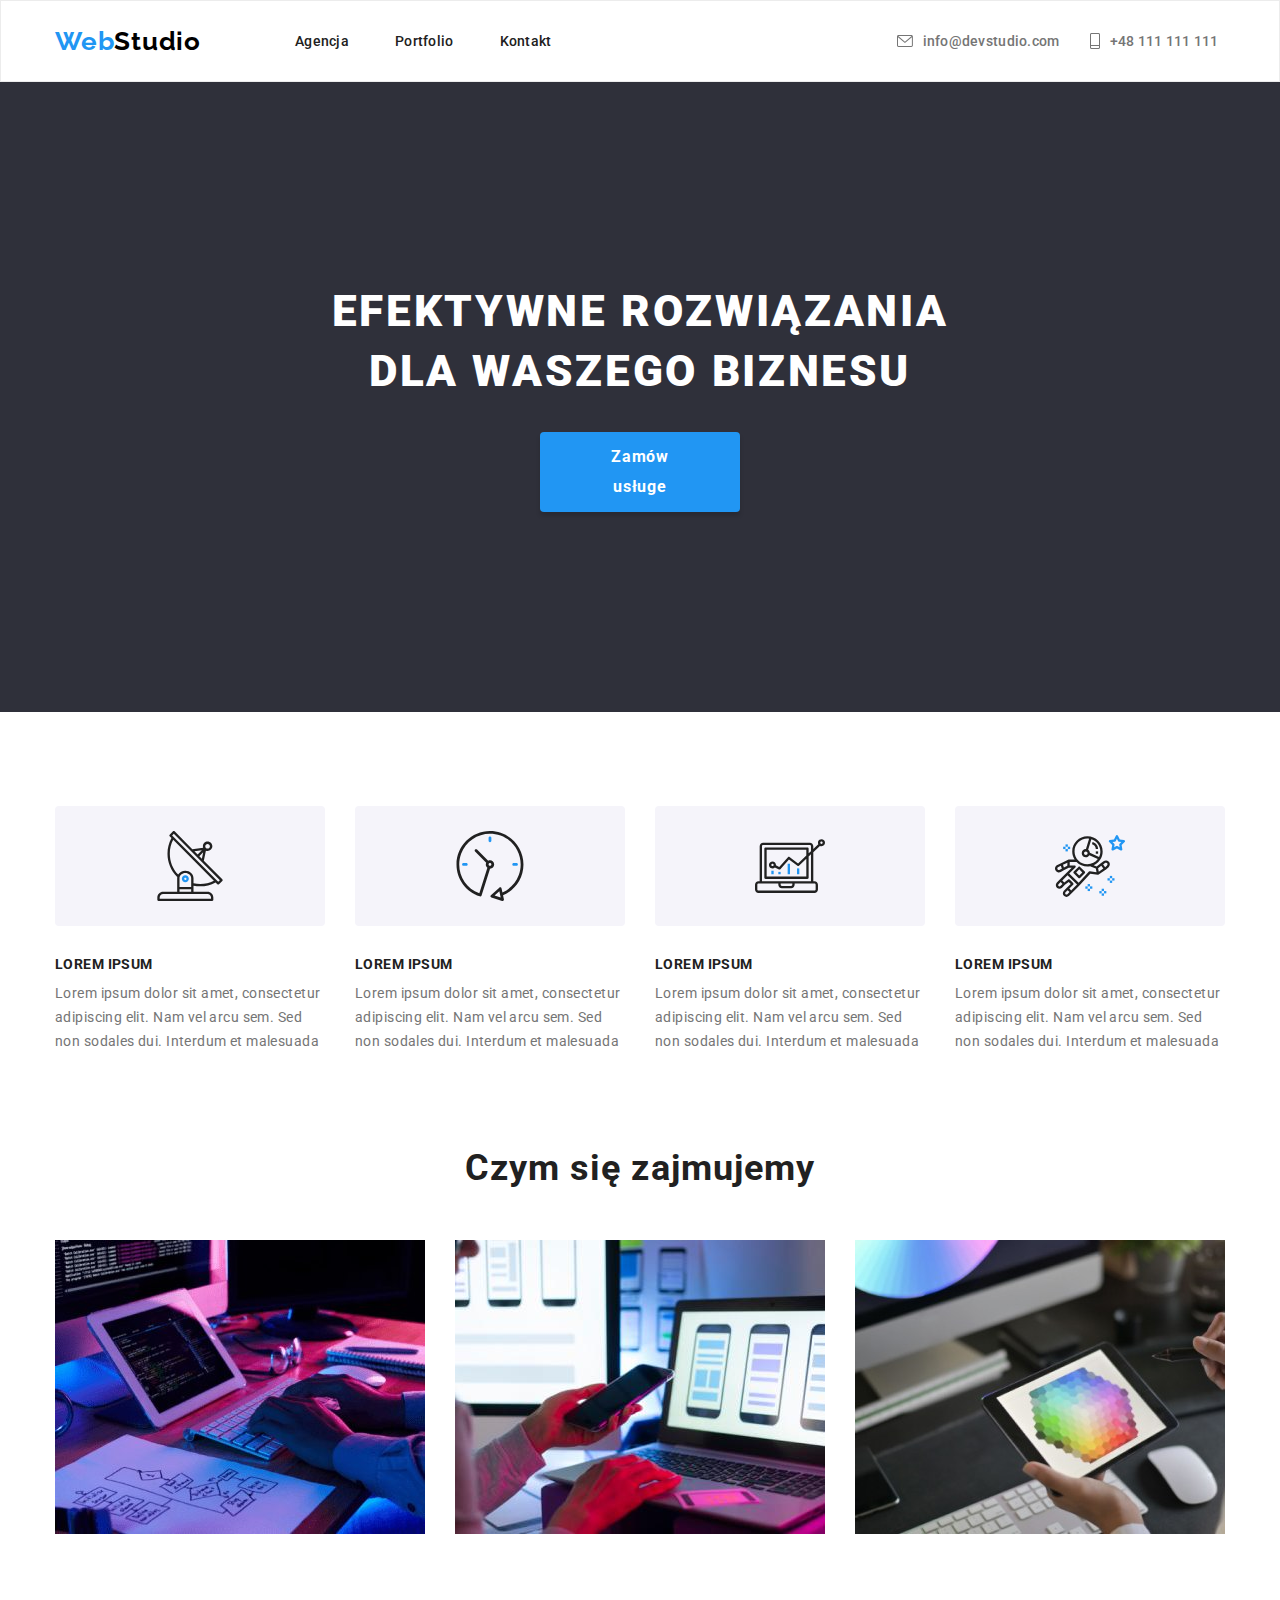
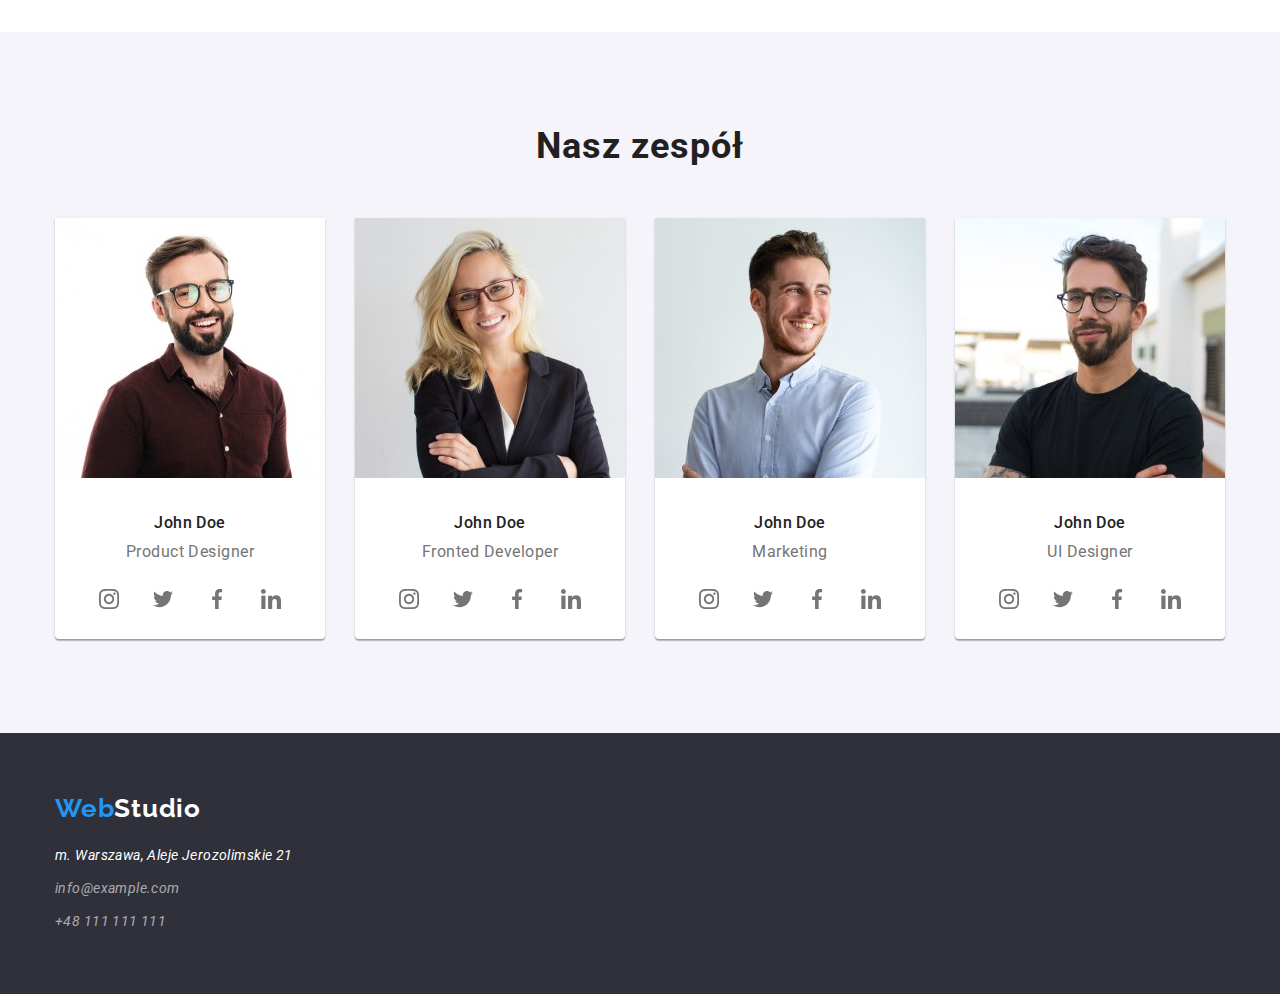
==== commit f154d971: "added social links" ====
--- a/index.html
+++ b/index.html
@@ -180,17 +180,29 @@
 							/>
 							<p class="our-team-list-item-name">John Doe</p>
 							<p class="our-team-list-item-occupation">Product Designer</p>
+							<div class="social-links">
+								<a class="social-links-link" href="https://www.instagram.com/"><svg class="social-links-icon"><use href="images/icons.svg#icon-instagram"></use></svg></a>
+								<a class="social-links-link" href="https://twitter.com/?lang=pl"><svg class="social-links-icon"><use href="images/icons.svg#icon-twitter"></use></svg></a>
+								<a class="social-links-link" href="https://pl-pl.facebook.com/"><svg class="social-links-icon"><use href="images/icons.svg#icon-facebook"></use></svg></a>
+								<a class="social-links-link" href="https://pl.linkedin.com/"><svg class="social-links-icon"><use href="images/icons.svg#icon-linkedin"></use></svg></a>
+							</div>
 						</li>
 						<li class="our-team-list-item">
 							<img
 								src="images/main-page/John_Doe2.jpg"
 								alt="Fronted Developer"
-								width="270"
+								width="270"	
 								height="260"
 								class="our-team-list-img"
 							/>
 							<p class="our-team-list-item-name">John Doe</p>
 							<p class="our-team-list-item-occupation">Fronted Developer</p>
+							<div class="social-links">
+								<a class="social-links-link" href="https://www.instagram.com/"><svg class="social-links-icon"><use href="images/icons.svg#icon-instagram"></use></svg></a>
+								<a class="social-links-link" href="https://twitter.com/?lang=pl"><svg class="social-links-icon"><use href="images/icons.svg#icon-twitter"></use></svg></a>
+								<a class="social-links-link" href="https://pl-pl.facebook.com/"><svg class="social-links-icon"><use href="images/icons.svg#icon-facebook"></use></svg></a>
+								<a class="social-links-link" href="https://pl.linkedin.com/"><svg class="social-links-icon"><use href="images/icons.svg#icon-linkedin"></use></svg></a>
+							</div>
 						</li>
 						<li class="our-team-list-item">
 							<img
@@ -202,6 +214,12 @@
 							/>
 							<p class="our-team-list-item-name">John Doe</p>
 							<p class="our-team-list-item-occupation">Marketing</p>
+							<div class="social-links">
+								<a class="social-links-link" href="https://www.instagram.com/"><svg class="social-links-icon"><use href="images/icons.svg#icon-instagram"></use></svg></a>
+								<a class="social-links-link" href="https://twitter.com/?lang=pl"><svg class="social-links-icon"><use href="images/icons.svg#icon-twitter"></use></svg></a>
+								<a class="social-links-link" href="https://pl-pl.facebook.com/"><svg class="social-links-icon"><use href="images/icons.svg#icon-facebook"></use></svg></a>
+								<a class="social-links-link" href="https://pl.linkedin.com/"><svg class="social-links-icon"><use href="images/icons.svg#icon-linkedin"></use></svg></a>
+							</div>
 						</li>
 						<li class="our-team-list-item">
 							<img
@@ -213,6 +231,12 @@
 							/>
 							<p class="our-team-list-item-name">John Doe</p>
 							<p class="our-team-list-item-occupation">UI Designer</p>
+							<div class="social-links">
+								<a class="social-links-link" href="https://www.instagram.com/"><svg class="social-links-icon"><use href="images/icons.svg#icon-instagram"></use></svg></a>
+								<a class="social-links-link" href="https://twitter.com/?lang=pl"><svg class="social-links-icon"><use href="images/icons.svg#icon-twitter"></use></svg></a>
+								<a class="social-links-link" href="https://pl-pl.facebook.com/"><svg class="social-links-icon"><use href="images/icons.svg#icon-facebook"></use></svg></a>
+								<a class="social-links-link" href="https://pl.linkedin.com/"><svg class="social-links-icon"><use href="images/icons.svg#icon-linkedin"></use></svg></a>
+							</div>
 						</li>
 					</ul>
 				</div>
--- a/css/styles.css
+++ b/css/styles.css
@@ -16,6 +16,7 @@
 	--hero-title-color: #ffffff;
 	--ourteam-background-color: #f5f4fa;
 	--card-color: #ffffff;
+	--checked-icon: #ffffff;
 }
 
 body {
@@ -79,6 +80,39 @@
 .logo-right-side-dark-theme {
 	color: var(--right-logo-color-dark-theme);
 }
+
+.social-links{
+	display: flex;
+	justify-content: center;
+	align-items: center;
+}
+
+.social-links-link{
+	width: 44px;
+	height: 44px;
+	display: flex;
+	justify-content: center;
+	align-items: center;
+	border-radius: 50%;
+	color: var(--secondary-color)
+}
+
+.social-links-link:not(:last-child){
+	margin-right: 10px;
+}
+
+.social-links-icon{
+	width:20px;
+	height:20px;
+	fill:currentColor;
+}
+
+.social-links-link:hover,
+.social-links-link:focus{
+	color: var(--checked-icon);
+	background-color: var(--checked-color);
+}
+
 /* ========COMPONENTS END======= */
 
 /* ========HEADER======= */
@@ -393,7 +427,11 @@
 	text-align: center;
 	letter-spacing: 0.03em;
 	color: var(--secondary-color);
-	margin-bottom: 30px;
+	margin-bottom: 16px;
+}
+
+.our-team .social-links{
+	margin-bottom: 18px;
 }
 
 /* ========OUR TEAM END======= */
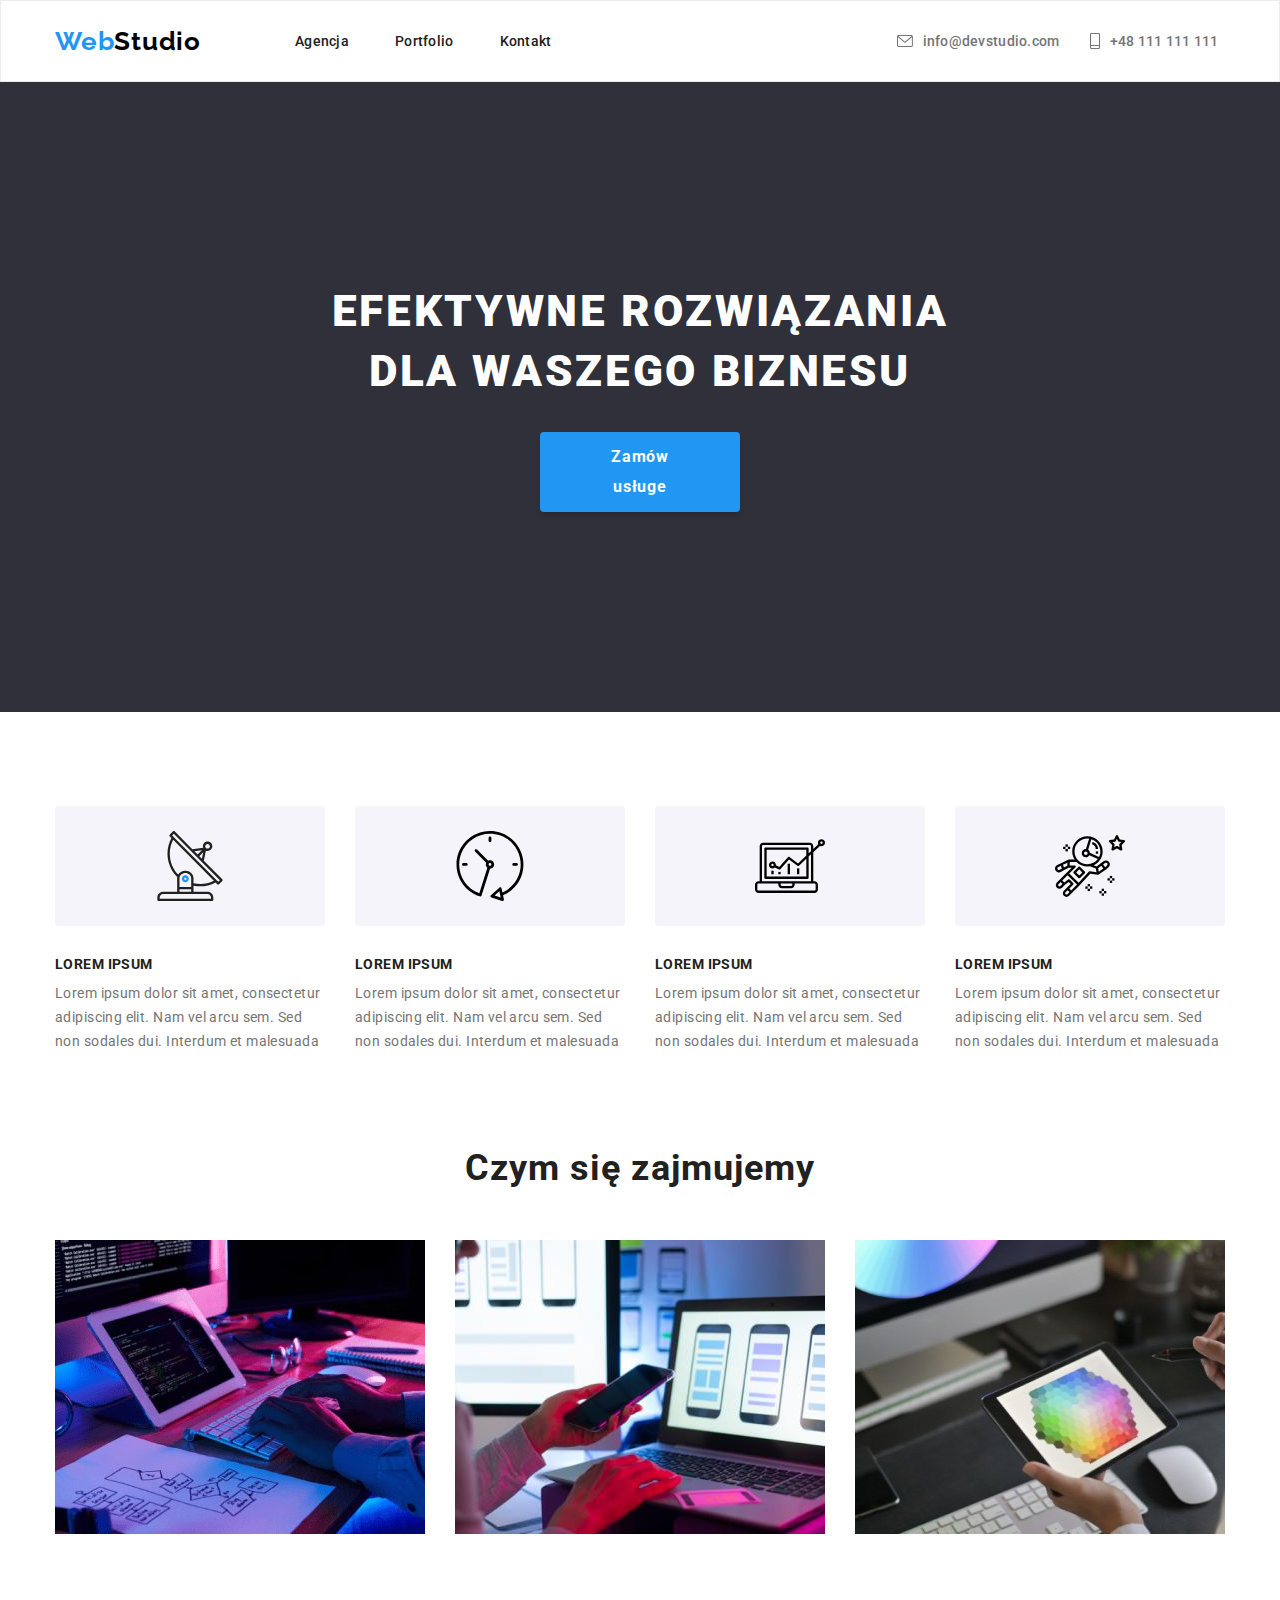
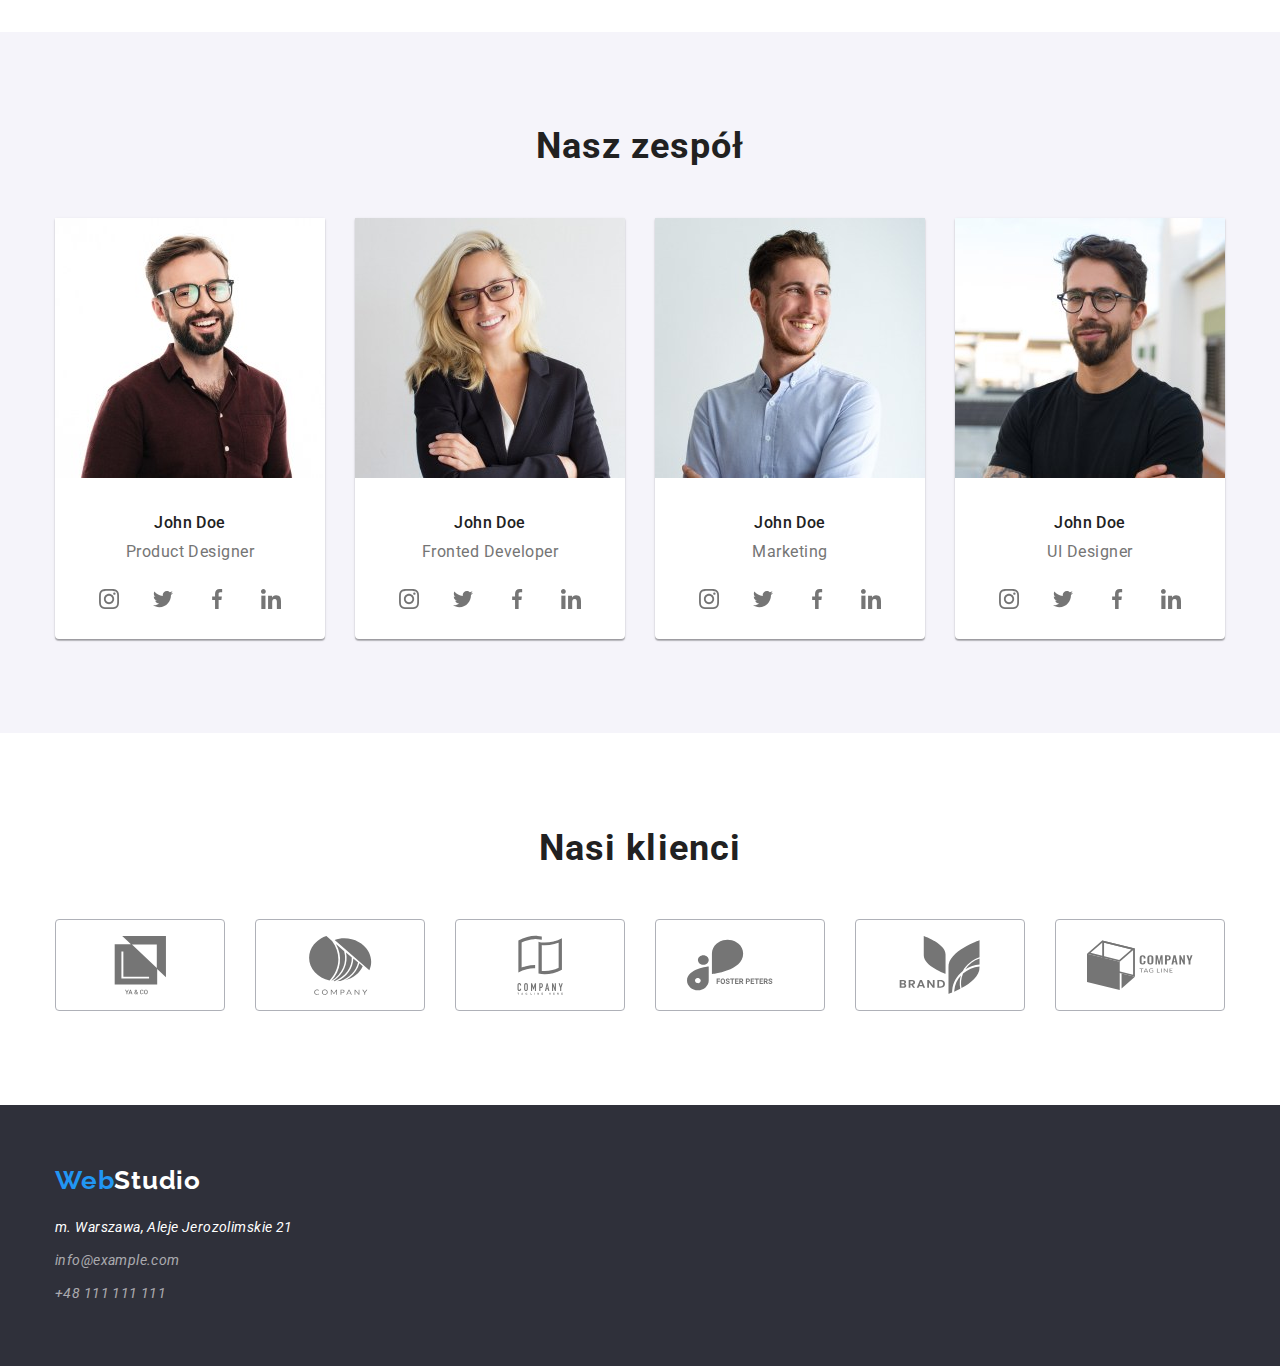
==== commit 43e6d822: "added new section with styles" ====
--- a/index.html
+++ b/index.html
@@ -181,27 +181,51 @@
 							<p class="our-team-list-item-name">John Doe</p>
 							<p class="our-team-list-item-occupation">Product Designer</p>
 							<div class="social-links">
-								<a class="social-links-link" href="https://www.instagram.com/"><svg class="social-links-icon"><use href="images/icons.svg#icon-instagram"></use></svg></a>
-								<a class="social-links-link" href="https://twitter.com/?lang=pl"><svg class="social-links-icon"><use href="images/icons.svg#icon-twitter"></use></svg></a>
-								<a class="social-links-link" href="https://pl-pl.facebook.com/"><svg class="social-links-icon"><use href="images/icons.svg#icon-facebook"></use></svg></a>
-								<a class="social-links-link" href="https://pl.linkedin.com/"><svg class="social-links-icon"><use href="images/icons.svg#icon-linkedin"></use></svg></a>
+								<a class="social-links-link" href="https://www.instagram.com/"
+									><svg class="social-links-icon">
+										<use href="images/icons.svg#icon-instagram"></use></svg
+								></a>
+								<a class="social-links-link" href="https://twitter.com/?lang=pl"
+									><svg class="social-links-icon">
+										<use href="images/icons.svg#icon-twitter"></use></svg
+								></a>
+								<a class="social-links-link" href="https://pl-pl.facebook.com/"
+									><svg class="social-links-icon">
+										<use href="images/icons.svg#icon-facebook"></use></svg
+								></a>
+								<a class="social-links-link" href="https://pl.linkedin.com/"
+									><svg class="social-links-icon">
+										<use href="images/icons.svg#icon-linkedin"></use></svg
+								></a>
 							</div>
 						</li>
 						<li class="our-team-list-item">
 							<img
 								src="images/main-page/John_Doe2.jpg"
 								alt="Fronted Developer"
-								width="270"	
+								width="270"
 								height="260"
 								class="our-team-list-img"
 							/>
 							<p class="our-team-list-item-name">John Doe</p>
 							<p class="our-team-list-item-occupation">Fronted Developer</p>
 							<div class="social-links">
-								<a class="social-links-link" href="https://www.instagram.com/"><svg class="social-links-icon"><use href="images/icons.svg#icon-instagram"></use></svg></a>
-								<a class="social-links-link" href="https://twitter.com/?lang=pl"><svg class="social-links-icon"><use href="images/icons.svg#icon-twitter"></use></svg></a>
-								<a class="social-links-link" href="https://pl-pl.facebook.com/"><svg class="social-links-icon"><use href="images/icons.svg#icon-facebook"></use></svg></a>
-								<a class="social-links-link" href="https://pl.linkedin.com/"><svg class="social-links-icon"><use href="images/icons.svg#icon-linkedin"></use></svg></a>
+								<a class="social-links-link" href="https://www.instagram.com/"
+									><svg class="social-links-icon">
+										<use href="images/icons.svg#icon-instagram"></use></svg
+								></a>
+								<a class="social-links-link" href="https://twitter.com/?lang=pl"
+									><svg class="social-links-icon">
+										<use href="images/icons.svg#icon-twitter"></use></svg
+								></a>
+								<a class="social-links-link" href="https://pl-pl.facebook.com/"
+									><svg class="social-links-icon">
+										<use href="images/icons.svg#icon-facebook"></use></svg
+								></a>
+								<a class="social-links-link" href="https://pl.linkedin.com/"
+									><svg class="social-links-icon">
+										<use href="images/icons.svg#icon-linkedin"></use></svg
+								></a>
 							</div>
 						</li>
 						<li class="our-team-list-item">
@@ -215,10 +239,22 @@
 							<p class="our-team-list-item-name">John Doe</p>
 							<p class="our-team-list-item-occupation">Marketing</p>
 							<div class="social-links">
-								<a class="social-links-link" href="https://www.instagram.com/"><svg class="social-links-icon"><use href="images/icons.svg#icon-instagram"></use></svg></a>
-								<a class="social-links-link" href="https://twitter.com/?lang=pl"><svg class="social-links-icon"><use href="images/icons.svg#icon-twitter"></use></svg></a>
-								<a class="social-links-link" href="https://pl-pl.facebook.com/"><svg class="social-links-icon"><use href="images/icons.svg#icon-facebook"></use></svg></a>
-								<a class="social-links-link" href="https://pl.linkedin.com/"><svg class="social-links-icon"><use href="images/icons.svg#icon-linkedin"></use></svg></a>
+								<a class="social-links-link" href="https://www.instagram.com/"
+									><svg class="social-links-icon">
+										<use href="images/icons.svg#icon-instagram"></use></svg
+								></a>
+								<a class="social-links-link" href="https://twitter.com/?lang=pl"
+									><svg class="social-links-icon">
+										<use href="images/icons.svg#icon-twitter"></use></svg
+								></a>
+								<a class="social-links-link" href="https://pl-pl.facebook.com/"
+									><svg class="social-links-icon">
+										<use href="images/icons.svg#icon-facebook"></use></svg
+								></a>
+								<a class="social-links-link" href="https://pl.linkedin.com/"
+									><svg class="social-links-icon">
+										<use href="images/icons.svg#icon-linkedin"></use></svg
+								></a>
 							</div>
 						</li>
 						<li class="our-team-list-item">
@@ -232,13 +268,62 @@
 							<p class="our-team-list-item-name">John Doe</p>
 							<p class="our-team-list-item-occupation">UI Designer</p>
 							<div class="social-links">
-								<a class="social-links-link" href="https://www.instagram.com/"><svg class="social-links-icon"><use href="images/icons.svg#icon-instagram"></use></svg></a>
-								<a class="social-links-link" href="https://twitter.com/?lang=pl"><svg class="social-links-icon"><use href="images/icons.svg#icon-twitter"></use></svg></a>
-								<a class="social-links-link" href="https://pl-pl.facebook.com/"><svg class="social-links-icon"><use href="images/icons.svg#icon-facebook"></use></svg></a>
-								<a class="social-links-link" href="https://pl.linkedin.com/"><svg class="social-links-icon"><use href="images/icons.svg#icon-linkedin"></use></svg></a>
-							</div>
-						</li>
-					</ul>
+								<a class="social-links-link" href="https://www.instagram.com/"
+									><svg class="social-links-icon">
+										<use href="images/icons.svg#icon-instagram"></use></svg
+								></a>
+								<a class="social-links-link" href="https://twitter.com/?lang=pl"
+									><svg class="social-links-icon">
+										<use href="images/icons.svg#icon-twitter"></use></svg
+								></a>
+								<a class="social-links-link" href="https://pl-pl.facebook.com/"
+									><svg class="social-links-icon">
+										<use href="images/icons.svg#icon-facebook"></use></svg
+								></a>
+								<a class="social-links-link" href="https://pl.linkedin.com/"
+									><svg class="social-links-icon">
+										<use href="images/icons.svg#icon-linkedin"></use></svg
+								></a>
+							</div>
+						</li>
+					</ul>
+				</div>
+			</section>
+			<section class="our-clients section">
+				<div class="container">
+					<h2 class="our-clients-title">Nasi klienci</h2>
+					<div class="our-clients-content">
+					<a href="#" class="our-clients-logo">
+						<svg class="our-clients-icon">
+							<use href="/images/icons.svg#icon-Union"></use>
+						</svg>
+					</a>
+					<a href="#" class="our-clients-logo">
+						<svg class="our-clients-icon">
+							<use href="/images/icons.svg#icon-Object1"></use>
+						</svg>
+					</a>
+					<a href="#" class="our-clients-logo">
+						<svg class="our-clients-icon">
+							<use href="/images/icons.svg#icon-group1"></use>
+						</svg>
+					</a>
+					<a href="#" class="our-clients-logo">
+						<svg class="our-clients-icon">
+							<use href="/images/icons.svg#icon-group"></use>
+						</svg>
+					</a>
+					<a href="#" class="our-clients-logo">
+						<svg class="our-clients-icon">
+							<use href="/images/icons.svg#icon-group-2"></use>
+						</svg>
+					</a>
+					<a href="#" class="our-clients-logo">
+						<svg class="our-clients-icon">
+							<use href="/images/icons.svg#icon-Object"></use>
+						</svg>
+					</a>
+					</div>
 				</div>
 			</section>
 		</main>
--- a/css/styles.css
+++ b/css/styles.css
@@ -436,6 +436,48 @@
 
 /* ========OUR TEAM END======= */
 
+/* ========OUR CLIENTS======= */
+.our-clients-title{
+	font-weight: bold;
+	font-size:36px;
+	line-height:1.1666;
+	text-align: center;
+	letter-spacing: 0.03em;
+	color: var(--main-color);
+	margin-bottom: 50px;
+}
+
+.our-clients-content{
+	display:flex;
+	justify-content: space-between;
+	align-items: center;
+}
+
+.our-clients-logo{
+	display:flex;
+	justify-content:center;
+	align-items: center;
+	width: 170px;
+	height:92px;
+	border: 1px solid #AFB1B8;
+	border-radius: 4px;
+	color: var(--secondary-color);
+}
+
+.our-clients-icon{
+	width:106px;
+	height:60px;
+	fill: currentColor;
+}
+
+.our-clients-logo:hover,
+.our-clients-logo:focus{
+	border: 1px solid var(--checked-color);
+	color: var(--checked-color)
+}
+
+/* ========OUR CLIENTS END======= */
+
 /* ========FOOTER======= */
 .footer{
 	background-color: var(--background-color);
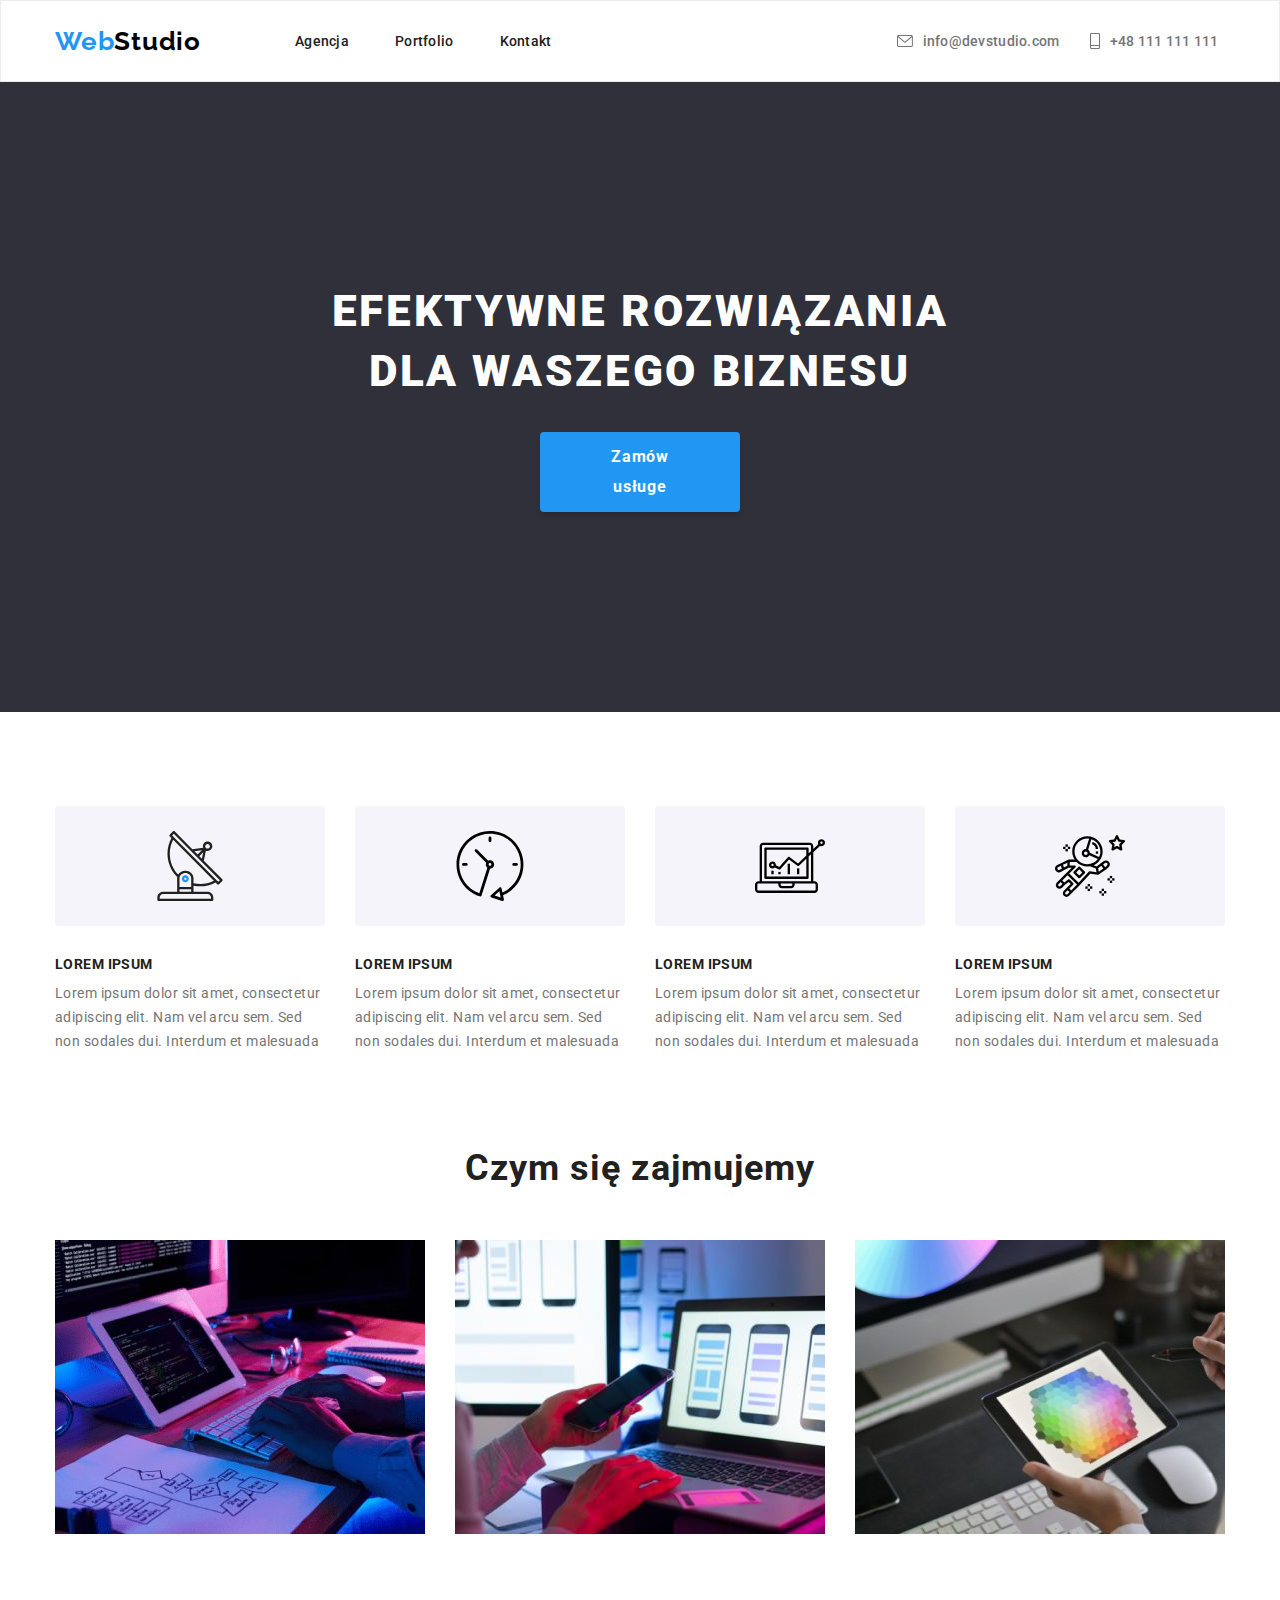
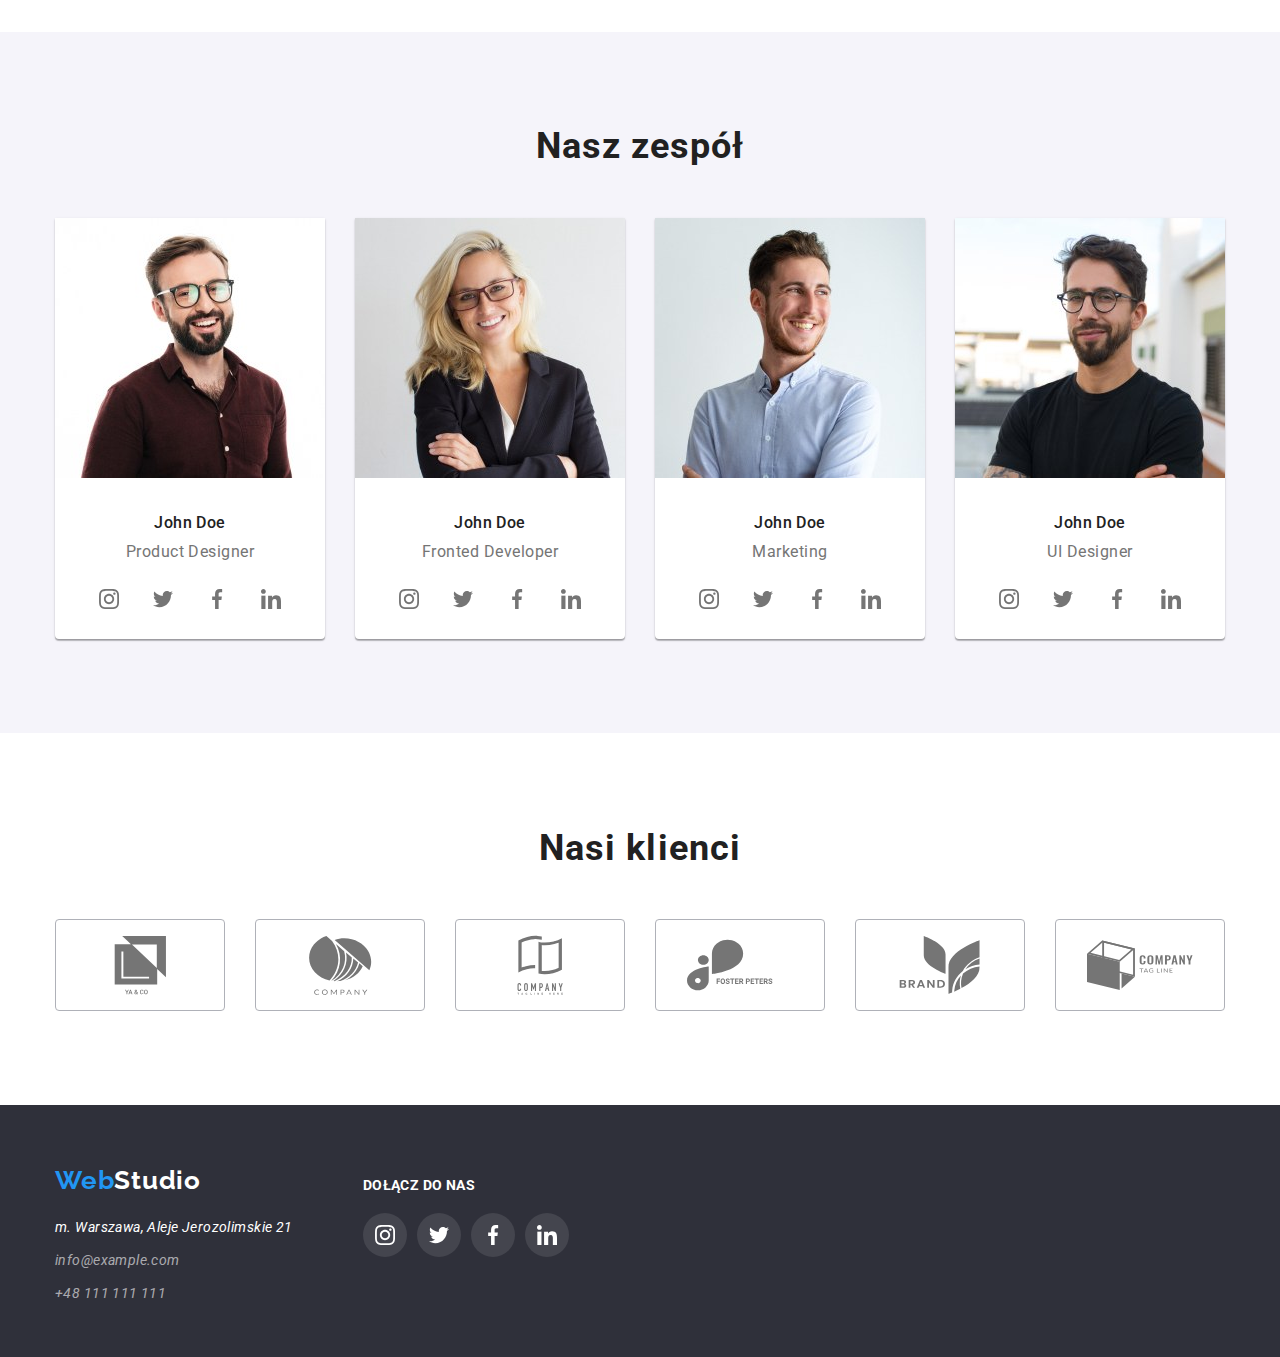
==== commit 44c07c13: "added focus and hover to buttons" ====
--- a/index.html
+++ b/index.html
@@ -41,26 +41,24 @@
 					</ul>
 				</nav>
 				<ul class="contact-list">
-					<li class="contact-list-item">
-						<svg class="contact-list-icon_space" width="16" height="12">
+					<li class="contact-list-item">		
+						<a href="mailto:info@devstudio.com" class="contact-list-link"
+							><svg class="contact-list-icon_space" width="16" height="12">
 							<use
 								class="contact-list-icon"
 								href="/images/icons.svg#icon-envelope"
 							></use>
-						</svg>
-						<a href="mailto:info@devstudio.com" class="contact-list-link"
-							>info@devstudio.com</a
+						</svg><p>info@devstudio.com</p></a
 						>
 					</li>
 					<li class="contact-list-item">
-						<svg class="contact-list-icon_space" width="10" height="16">
+						<a href="tel:+48111111111" class="contact-list-link"
+							><svg class="contact-list-icon_space" width="10" height="16">
 							<use
 								class="contact-list-icon"
 								href="images/icons.svg#icon-smartphone"
 							></use>
-						</svg>
-						<a href="tel:+48111111111" class="contact-list-link"
-							>+48 111 111 111</a
+						</svg><p>+48 111 111 111</p></a
 						>
 					</li>
 				</ul>
@@ -293,36 +291,36 @@
 				<div class="container">
 					<h2 class="our-clients-title">Nasi klienci</h2>
 					<div class="our-clients-content">
-					<a href="#" class="our-clients-logo">
-						<svg class="our-clients-icon">
-							<use href="/images/icons.svg#icon-Union"></use>
-						</svg>
-					</a>
-					<a href="#" class="our-clients-logo">
-						<svg class="our-clients-icon">
-							<use href="/images/icons.svg#icon-Object1"></use>
-						</svg>
-					</a>
-					<a href="#" class="our-clients-logo">
-						<svg class="our-clients-icon">
-							<use href="/images/icons.svg#icon-group1"></use>
-						</svg>
-					</a>
-					<a href="#" class="our-clients-logo">
-						<svg class="our-clients-icon">
-							<use href="/images/icons.svg#icon-group"></use>
-						</svg>
-					</a>
-					<a href="#" class="our-clients-logo">
-						<svg class="our-clients-icon">
-							<use href="/images/icons.svg#icon-group-2"></use>
-						</svg>
-					</a>
-					<a href="#" class="our-clients-logo">
-						<svg class="our-clients-icon">
-							<use href="/images/icons.svg#icon-Object"></use>
-						</svg>
-					</a>
+						<a href="#" class="our-clients-logo">
+							<svg class="our-clients-icon">
+								<use href="/images/icons.svg#icon-Union"></use>
+							</svg>
+						</a>
+						<a href="#" class="our-clients-logo">
+							<svg class="our-clients-icon">
+								<use href="/images/icons.svg#icon-Object1"></use>
+							</svg>
+						</a>
+						<a href="#" class="our-clients-logo">
+							<svg class="our-clients-icon">
+								<use href="/images/icons.svg#icon-group1"></use>
+							</svg>
+						</a>
+						<a href="#" class="our-clients-logo">
+							<svg class="our-clients-icon">
+								<use href="/images/icons.svg#icon-group"></use>
+							</svg>
+						</a>
+						<a href="#" class="our-clients-logo">
+							<svg class="our-clients-icon">
+								<use href="/images/icons.svg#icon-group-2"></use>
+							</svg>
+						</a>
+						<a href="#" class="our-clients-logo">
+							<svg class="our-clients-icon">
+								<use href="/images/icons.svg#icon-Object"></use>
+							</svg>
+						</a>
 					</div>
 				</div>
 			</section>
@@ -330,36 +328,59 @@
 		<!-- FOOTER -->
 		<footer class="footer">
 			<div class="container">
-				<a href="index.html" class="logo"
-					><span class="logo-left-side">Web</span
-					><span class="logo-right-side-dark-theme">Studio</span></a
-				>
-				<address class="footer-address">
-					<ul class="footer-list">
-						<li class="footer-list-item">
-							<a
-								href="https://goo.gl/maps/Mp1jsJDvYEzKUSzLA"
-								target="_blank"
-								class="footer-list-link footer-list-address"
-								>m. Warszawa, Aleje Jerozolimskie 21</a
-							>
-						</li>
-						<li class="footer-list-item">
-							<a
-								href="mailto:info@example.com"
-								class="footer-list-link footer-list-mail"
-								>info@example.com</a
-							>
-						</li>
-						<li class="footer-list-item">
-							<a
-								href="tel:+48111111111"
-								class="footer-list-link footer-list-tel"
-								>+48 111 111 111</a
-							>
-						</li>
-					</ul>
-				</address>
+				<div class="footer-contact-elements">
+					<a href="index.html" class="logo"
+						><span class="logo-left-side">Web</span
+						><span class="logo-right-side-dark-theme">Studio</span></a
+					>
+					<address class="footer-address">
+						<ul class="footer-list">
+							<li class="footer-list-item">
+								<a
+									href="https://goo.gl/maps/Mp1jsJDvYEzKUSzLA"
+									target="_blank"
+									class="footer-list-link footer-list-address"
+									>m. Warszawa, Aleje Jerozolimskie 21</a
+								>
+							</li>
+							<li class="footer-list-item">
+								<a
+									href="mailto:info@example.com"
+									class="footer-list-link footer-list-mail"
+									>info@example.com</a
+								>
+							</li>
+							<li class="footer-list-item">
+								<a
+									href="tel:+48111111111"
+									class="footer-list-link footer-list-tel"
+									>+48 111 111 111</a
+								>
+							</li>
+						</ul>
+					</address>
+				</div>
+				<div class="footer-social">
+					<h3 class="footer-social-title">DOŁĄCZ DO NAS</h3>
+					<div class="social-links">
+						<a class="social-links-link social-links-link-dark-theme" href="https://www.instagram.com/"
+							><svg class="social-links-icon">
+								<use href="images/icons.svg#icon-instagram"></use></svg
+						></a>
+						<a class="social-links-link social-links-link-dark-theme" href="https://twitter.com/?lang=pl"
+							><svg class="social-links-icon">
+								<use href="images/icons.svg#icon-twitter"></use></svg
+						></a>
+						<a class="social-links-link social-links-link-dark-theme" href="https://pl-pl.facebook.com/"
+							><svg class="social-links-icon">
+								<use href="images/icons.svg#icon-facebook"></use></svg
+						></a>
+						<a class="social-links-link social-links-link-dark-theme" href="https://pl.linkedin.com/"
+							><svg class="social-links-icon">
+								<use href="images/icons.svg#icon-linkedin"></use></svg
+						></a>
+					</div>
+				</div>
 			</div>
 		</footer>
 	</body>
--- a/css/styles.css
+++ b/css/styles.css
@@ -17,6 +17,7 @@
 	--ourteam-background-color: #f5f4fa;
 	--card-color: #ffffff;
 	--checked-icon: #ffffff;
+	--dark-theme-icon-background-color: rgba(255, 255, 255, 0.1);
 }
 
 body {
@@ -81,34 +82,39 @@
 	color: var(--right-logo-color-dark-theme);
 }
 
-.social-links{
+.social-links {
 	display: flex;
 	justify-content: center;
 	align-items: center;
 }
 
-.social-links-link{
+.social-links-link {
 	width: 44px;
 	height: 44px;
 	display: flex;
 	justify-content: center;
 	align-items: center;
 	border-radius: 50%;
-	color: var(--secondary-color)
-}
-
-.social-links-link:not(:last-child){
+	color: var(--secondary-color);
+}
+
+.social-links-link-dark-theme {
+	color: var(--address-color);
+	background-color: var(--dark-theme-icon-background-color);
+}
+
+.social-links-link:not(:last-child) {
 	margin-right: 10px;
 }
 
-.social-links-icon{
-	width:20px;
-	height:20px;
-	fill:currentColor;
+.social-links-icon {
+	width: 20px;
+	height: 20px;
+	fill: currentColor;
 }
 
 .social-links-link:hover,
-.social-links-link:focus{
+.social-links-link:focus {
 	color: var(--checked-icon);
 	background-color: var(--checked-color);
 }
@@ -116,7 +122,7 @@
 /* ========COMPONENTS END======= */
 
 /* ========HEADER======= */
-.header{
+.header {
 	border: 1px solid var(--header-color);
 }
 
@@ -153,19 +159,20 @@
 }
 
 .navigation-list-link:focus,
-.navigation-list-link:hover
-{
+.navigation-list-link:hover {
 	color: var(--checked-color);
 }
 
 .contact-list {
 	list-style: none;
 	display: flex;
-	color:var(--secondary-color);
+	color: var(--secondary-color);
 }
 
 .contact-list-link {
-	display:block;
+	display: block;
+	display: flex;
+	align-items: center;
 	font-weight: 500;
 	font-size: 14px;
 	line-height: 1.143;
@@ -174,24 +181,24 @@
 	text-decoration: none;
 }
 
-.contact-list-item{
+.contact-list-item {
 	display: flex;
 	justify-content: center;
 	align-items: center;
 }
 
-.contact-list-item:hover{
-	color:var(--checked-color);
-}
-
+.contact-list-link:hover,
+.contact-list-link:focus {
+	color: var(--checked-color);
+}
 
 .contact-list-item:first-child {
 	margin-right: 30px;
 }
 
-.contact-list-icon_space{
-	margin-right:10px;
-	fill:currentColor;
+.contact-list-icon_space {
+	margin-right: 10px;
+	fill: currentColor;
 }
 
 .portfolio-active {
@@ -233,6 +240,8 @@
 .filter-button:hover {
 	background: var(--checked-color);
 	color: var(--checked-button-color);
+	box-shadow: 0px 3px 1px rgba(0, 0, 0, 0.1), 0px 1px 2px rgba(0, 0, 0, 0.08),
+		0px 2px 2px rgba(0, 0, 0, 0.12);
 }
 
 .main-list {
@@ -240,7 +249,7 @@
 	flex-wrap: wrap;
 	/* setting margin-right on -36px becouse i added border = 1px  */
 	margin-right: -36px;
-	margin-top: -36px; 
+	margin-top: -36px;
 }
 
 .main-list-item {
@@ -249,9 +258,15 @@
 	margin-right: 30px;
 	margin-top: 30px;
 	flex-basis: calc(100% / 3 - 30px);
-}
-
-.main-list-item-text{
+	cursor: pointer;
+}
+
+.main-list-item:hover {
+	box-shadow: 0px 1px 1px rgba(0, 0, 0, 0.12), 0px 4px 4px rgba(0, 0, 0, 0.06),
+		1px 4px 6px rgba(0, 0, 0, 0.16);
+}
+
+.main-list-item-text {
 	padding: 20px 24px;
 }
 
@@ -271,7 +286,7 @@
 /* ========MAIN END======= */
 
 /* ========HERO======= */
-.hero{
+.hero {
 	background: var(--background-color);
 }
 
@@ -321,15 +336,15 @@
 	margin-right: 30px;
 }
 
-.our-strenght-list-icon{
-	width:270px;
-	min-height:120px;
-	background: #F5F4FA;;
+.our-strenght-list-icon {
+	width: 270px;
+	min-height: 120px;
+	background: #f5f4fa;
 	border-radius: 4px;
 	display: flex;
 	justify-content: center;
 	align-items: center;
-	margin-bottom:30px
+	margin-bottom: 30px;
 }
 
 .our-strength-list-item-title {
@@ -430,63 +445,70 @@
 	margin-bottom: 16px;
 }
 
-.our-team .social-links{
+.our-team .social-links {
 	margin-bottom: 18px;
 }
 
 /* ========OUR TEAM END======= */
 
 /* ========OUR CLIENTS======= */
-.our-clients-title{
-	font-weight: bold;
-	font-size:36px;
-	line-height:1.1666;
+.our-clients-title {
+	font-weight: bold;
+	font-size: 36px;
+	line-height: 1.1666;
 	text-align: center;
 	letter-spacing: 0.03em;
 	color: var(--main-color);
 	margin-bottom: 50px;
 }
 
-.our-clients-content{
-	display:flex;
+.our-clients-content {
+	display: flex;
 	justify-content: space-between;
 	align-items: center;
 }
 
-.our-clients-logo{
-	display:flex;
-	justify-content:center;
+.our-clients-logo {
+	display: flex;
+	justify-content: center;
 	align-items: center;
 	width: 170px;
-	height:92px;
-	border: 1px solid #AFB1B8;
+	height: 92px;
+	border: 1px solid #afb1b8;
 	border-radius: 4px;
 	color: var(--secondary-color);
 }
 
-.our-clients-icon{
-	width:106px;
-	height:60px;
+.our-clients-icon {
+	width: 106px;
+	height: 60px;
 	fill: currentColor;
 }
 
 .our-clients-logo:hover,
-.our-clients-logo:focus{
+.our-clients-logo:focus {
 	border: 1px solid var(--checked-color);
-	color: var(--checked-color)
+	color: var(--checked-color);
 }
 
 /* ========OUR CLIENTS END======= */
 
 /* ========FOOTER======= */
-.footer{
+.footer {
 	background-color: var(--background-color);
 }
 
 .footer .container {
-	padding: 60px 15px;
+	height: 252px;
+	display: flex;
+	justify-content: flex-start;
+}
+
+.footer-contact-elements {
+	margin-top: 60px;
 	display: flex;
 	flex-direction: column;
+	margin-right: 70px;
 }
 
 .footer .logo {
@@ -522,4 +544,18 @@
 	color: var(--checked-color);
 }
 
+.footer-social {
+	margin-top: 72px;
+}
+
+.footer-social-title {
+	font-weight: bold;
+	font-size: 14px;
+	line-height: 1.143;
+	letter-spacing: 0.03em;
+	text-transform: uppercase;
+	color: var(--address-color);
+	margin-bottom: 20px;
+}
+
 /* ========FOOTER END======= */
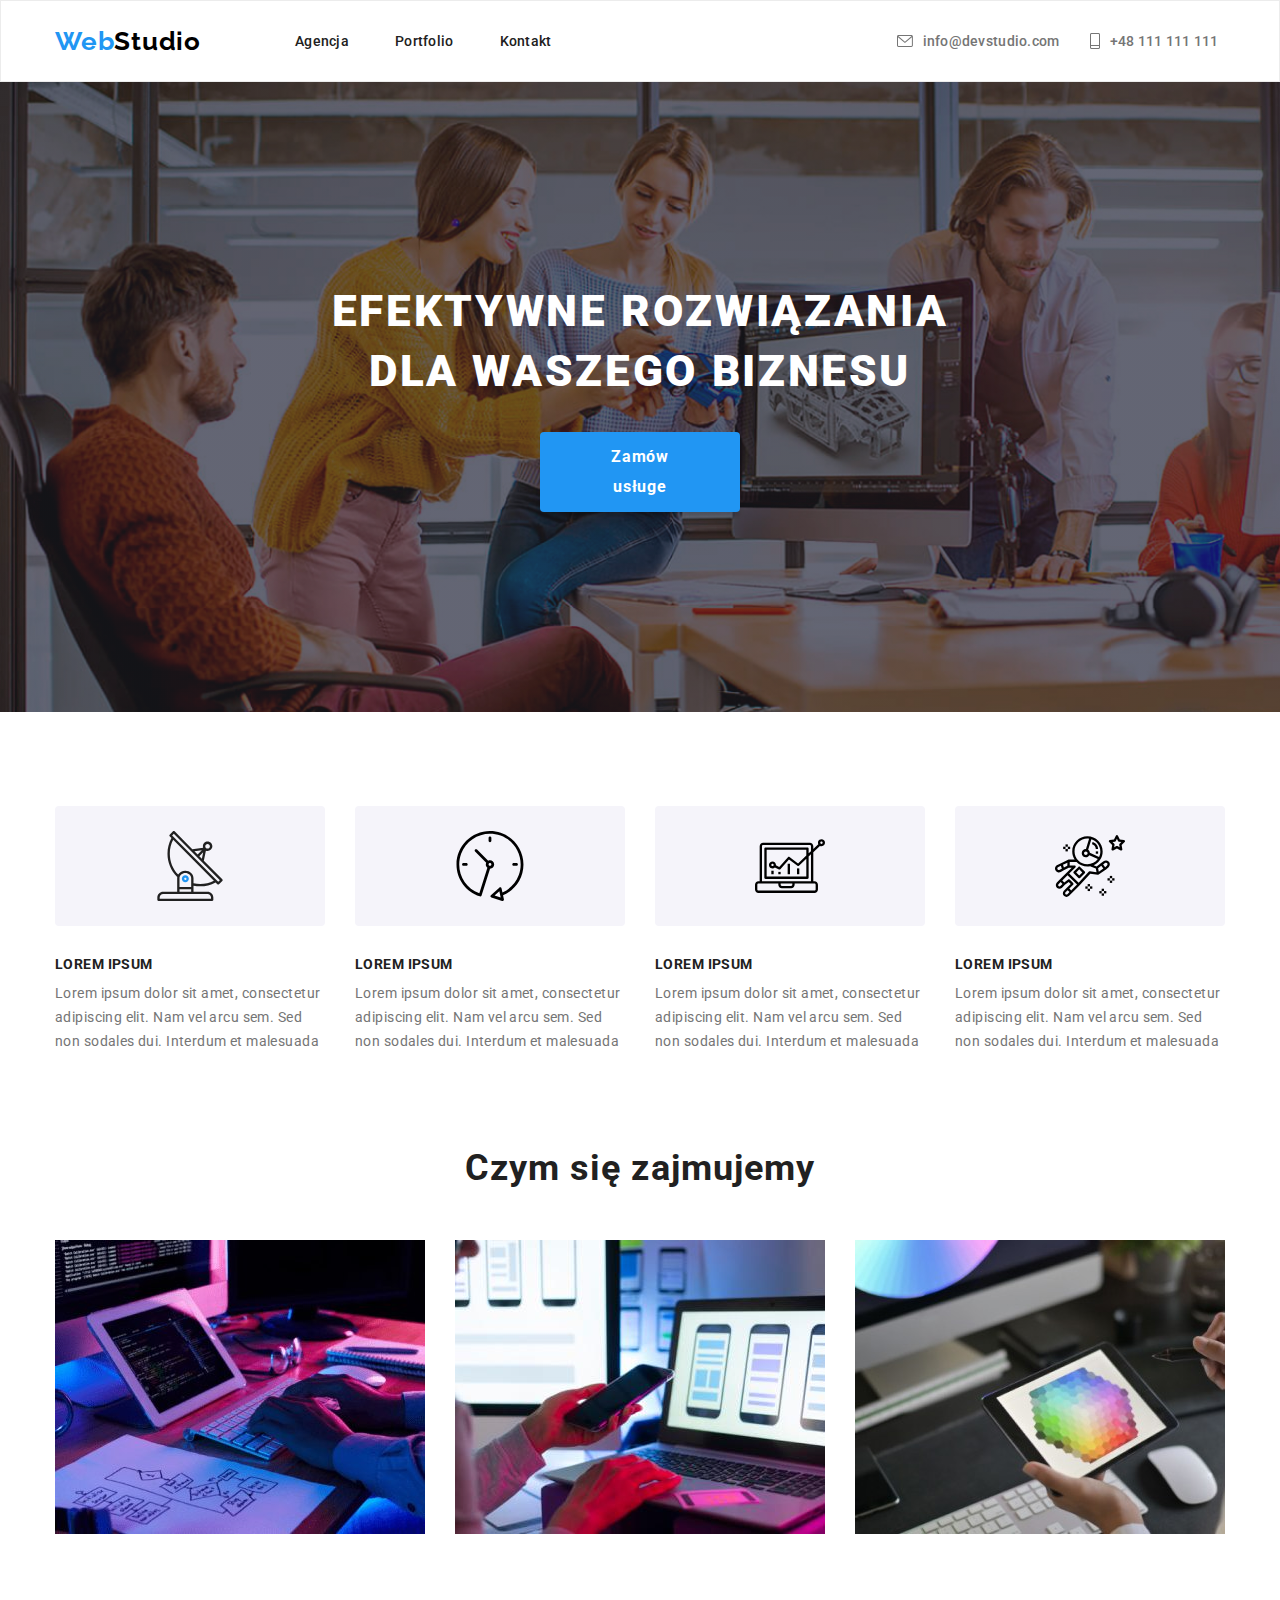
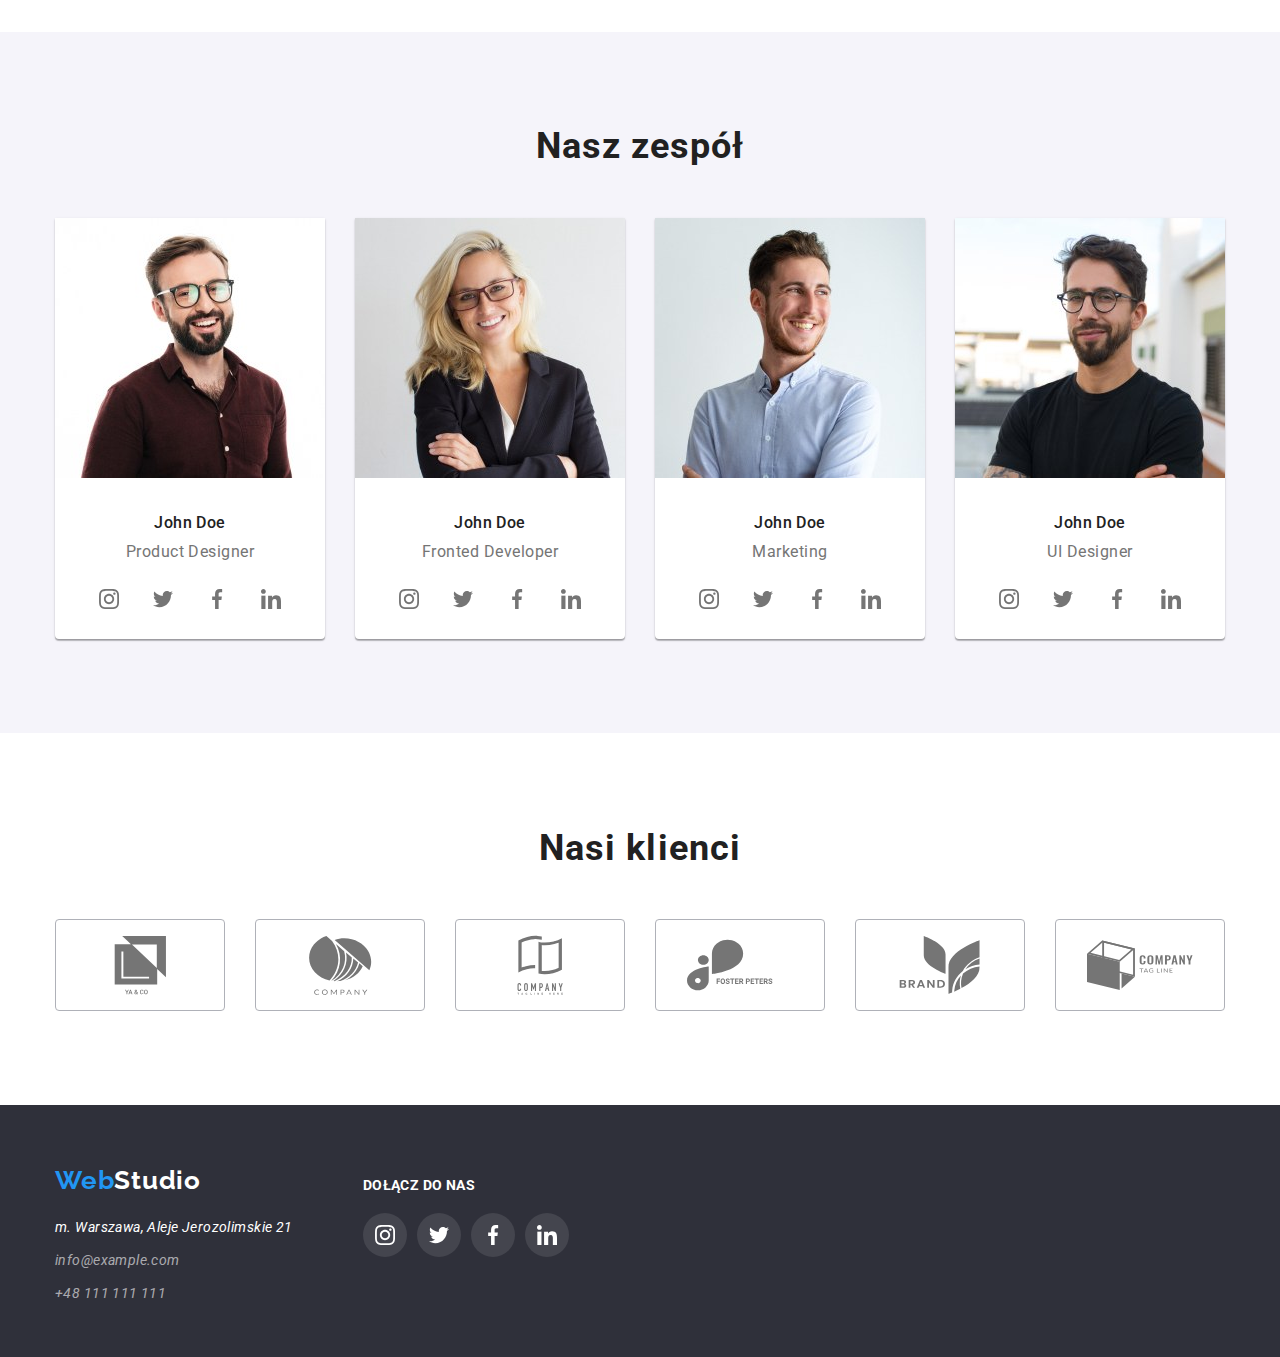
==== commit 8cb62f5f: "added background-images" ====
--- a/index.html
+++ b/index.html
@@ -68,9 +68,11 @@
 		<main>
 			<!-- HERO-->
 			<section class="hero">
+				<div class="hero-background-container">
 				<div class="container">
 					<h1 class="hero-title">efektywne rozwiązania dla waszego biznesu</h1>
 					<button type="button" class="hero-button">Zamów usługe</button>
+				</div>
 				</div>
 			</section>
 			<!-- OUR STRENGHTS -->
--- a/css/styles.css
+++ b/css/styles.css
@@ -290,6 +290,18 @@
 	background: var(--background-color);
 }
 
+.hero-background-container {
+	margin: 0 auto;
+	max-width: 1600px;
+	background-image: linear-gradient(
+			rgba(47, 48, 58, 0.4),
+			rgba(47, 48, 58, 0.4)
+		),
+		url(/images/main-page/hero-background.jpg);
+	background-repeat: no-repeat;
+	background-size: cover;
+}
+
 .hero .container {
 	padding: 200px 252px;
 }
